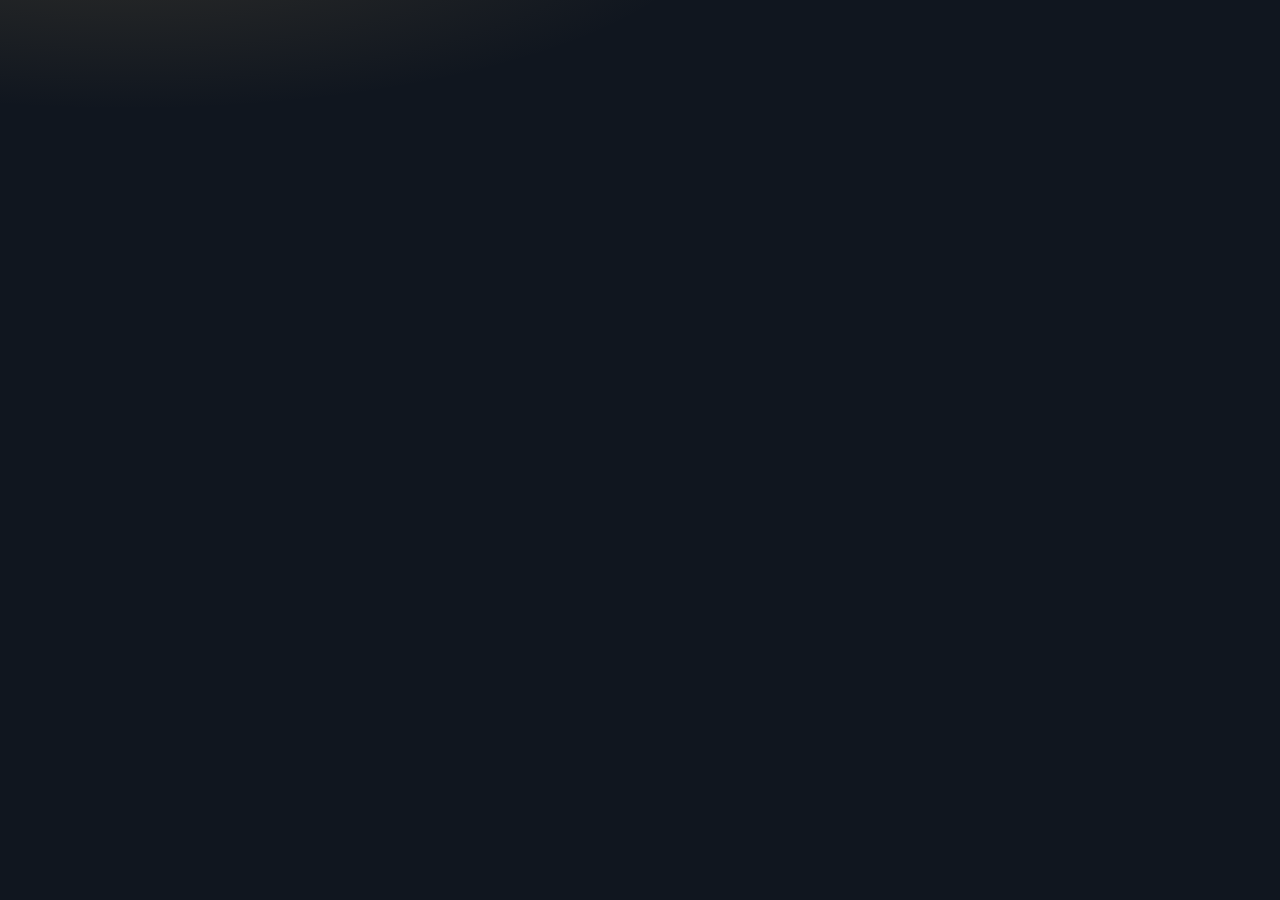
==== admin.html @ e68d7451 "Match the public desk layout" ====
<!DOCTYPE html>
<html lang="en" dir="ltr" data-theme="dark" data-theme-choice="dark" data-lang="en">
<head>
<meta charset="utf-8">
<meta name="viewport" content="width=device-width, initial-scale=1">
<meta name="theme-color" content="#07080b">
<title>Signal Room</title>
<link rel="icon" href="data:image/svg+xml,%3Csvg xmlns='http://www.w3.org/2000/svg' viewBox='0 0 22 22'%3E%3Crect x='1' y='1' width='20' height='20' rx='4' fill='%2307080b' stroke='%233d8bfd'/%3E%3Cpath d='M6 14.5 9.2 8l2.2 4.2L14 7.5 16.5 14.5' fill='none' stroke='%233d8bfd' stroke-width='1.4'/%3E%3C/svg%3E">
<link rel="preconnect" href="https://fonts.googleapis.com">
<link rel="preconnect" href="https://fonts.gstatic.com" crossorigin>
<link href="https://fonts.googleapis.com/css2?family=Inter:wght@400;500;600;700&family=JetBrains+Mono:wght@400;500;600&family=Noto+Sans+Arabic:wght@400;600;700&family=Noto+Sans+Devanagari:wght@400;600;700&display=swap" rel="stylesheet">
<link rel="stylesheet" href="css/app.css">
<script src="js/boot.js"></script>
</head>
<body>
<div id="app"></div>
<script src="js/i18n.js"></script>
<script src="js/chrome.js"></script>
<script>
(function () {
  var t = function (k) { return window.SRX.t(k); };
  var esc = function (s) { return window.SRX.esc(s); };
  function render() {
    window.SRX.applyDocument();
    var m = window.SRX.mktState();
    var px = m.price;
    var head = "";
    if (m.phase === "wait") head += '<p class="muted">' + esc(t("ex.waiting")) + "</p>";
    if (px) head += '<p class="price-line ltr"><span class="num">' + esc(String(px)) + "</span> " + esc(t("ex.live")) + "</p>";
    else if (m.phase === "done") head += '<p>' + esc(t("ex.pending")) + "</p>";
    var empty = m.phase === "done" && (!m.candles || !m.candles.length) ? '<p class="muted">' + esc(t("ex.emptyChart")) + "</p>" : "";
    document.getElementById("app").innerHTML = window.SRX.headerHTML({ href: "index.html" })
      + '<div class="page-body"><div id="main" tabindex="-1" class="view"><h1>' + esc(t("admin.title")) + "</h1><p>" + esc(t("admin.lead")) + "</p>"
      + '<section class="panel explorer"><div class="ex-top"><h2>' + esc(t("ex.pair")) + '</h2><span class="tf-label ltr">' + esc(t("ex.range")) + "</span></div>"
      + head
      + '<div class="chart-wrap"><canvas id="chart"></canvas></div>'
      + empty
      + '<div class="source"><h2>' + esc(t("api.sourceTitle")) + "</h2><p>" + esc(t("ex.sourceName")) + "</p><p>" + esc(t("api.explain")) + "</p>"
      + '<p class="ltr">' + esc(t("api.ticker")) + "</p>"
      + '<p class="ltr">' + esc(t("api.kline")) + "</p>"
      + "<p>" + esc(t("api.limit")) + "</p><p>" + esc(t("api.weights")) + "</p>"
      + window.SRX.errBlock(m.tickerStatus, m.tickerErr)
      + window.SRX.errBlock(m.klineStatus, m.klineErr)
      + '<button type="button" class="solid" id="refresh">' + esc(t("ex.refresh")) + "</button></div></section></div></div>";
    window.SRX.drawCloses(document.getElementById("chart"), m.candles || []);
    if (m.phase === "idle") window.SRX.loadBtc(false).then(render);
  }
  document.addEventListener("click", function (e) {
    if (e.target.closest("#refresh")) {
      window.SRX.loadBtc(true).then(render);
      render();
    }
  });
  window.SRX.initChrome();
  window.SR.onChange = render;
  render();
})();
</script>
</body>
</html>
---- css/app.css ----
:root {
  --font-ui: "Source Sans 3", "Noto Sans Devanagari", "Noto Sans Arabic", sans-serif;
  --font-display: "JetBrains Mono", "Noto Sans Devanagari", "Noto Sans Arabic", ui-monospace, monospace;
  --bg: #10161f;
  --elev: #171f2c;
  --sunken: #0b1017;
  --line: #2c3a4e;
  --text: #e7eef7;
  --muted: #93a4b8;
  --accent: #d7b36a;
  --accent-dim: rgba(215, 179, 106, 0.16);
  --up: #3dcc8e;
  --down: #f07178;
  --shadow: 0 16px 40px rgba(0, 0, 0, 0.35);
  --radius: 12px;
  color-scheme: dark;
}
html[data-theme="night"] {
  --bg: #050608;
  --elev: #0c0f14;
  --sunken: #020303;
  --line: #1c222c;
  --text: #d5dbe4;
  --muted: #7e8b9c;
  --accent: #c6a15a;
  --accent-dim: rgba(198, 161, 90, 0.14);
  --up: #7dcea0;
  --down: #e07a84;
  color-scheme: dark;
}
html[data-theme="day"] {
  --bg: #e7eef3;
  --elev: #f7fafc;
  --sunken: #d5e0e8;
  --line: #c3d0db;
  --text: #15202b;
  --muted: #526274;
  --accent: #8a5a12;
  --accent-dim: rgba(138, 90, 18, 0.12);
  --up: #0c7a45;
  --down: #b4233c;
  --shadow: 0 12px 28px rgba(21, 32, 43, 0.08);
  color-scheme: light;
}
* { box-sizing: border-box; }
html, body { margin: 0; padding: 0; }
body {
  min-height: 100vh;
  background:
    radial-gradient(1200px 400px at 10% -10%, var(--accent-dim), transparent 50%),
    var(--bg);
  color: var(--text);
  font-family: var(--font-ui);
  font-size: 16px;
  line-height: 1.45;
}
button, input, select { font: inherit; color: inherit; }
button { cursor: pointer; }
a { color: var(--accent); text-decoration-thickness: 1px; text-underline-offset: 2px; }
h1, h2, h3 {
  font-family: var(--font-display);
  font-weight: 500;
  letter-spacing: -0.03em;
  line-height: 1.25;
  margin: 0 0 8px;
}
h1 { font-size: 1.35rem; }
h2 { font-size: 1.05rem; }
h3 { font-size: 0.95rem; }
p { margin: 0 0 10px; }
.skip {
  position: absolute;
  inset-inline-start: 12px;
  top: -48px;
  z-index: 80;
  background: var(--accent);
  color: #1a1204;
  border: 0;
  border-radius: 8px;
  padding: 8px 12px;
}
.skip:focus { top: 8px; }
.sticky-stack {
  position: sticky;
  top: 0;
  z-index: 40;
  background: color-mix(in srgb, var(--bg) 90%, transparent);
  backdrop-filter: blur(14px);
  border-bottom: 1px solid var(--line);
  box-shadow: inset 0 2px 0 var(--accent);
}
.bar, .nav, .rule, .shell, .foot { width: min(1180px, 100%); margin-inline: auto; }
.bar {
  display: flex;
  align-items: center;
  gap: 10px;
  padding: 10px 16px 6px;
  flex-wrap: wrap;
}
.brand {
  display: inline-flex;
  align-items: center;
  gap: 8px;
  color: var(--text);
  text-decoration: none;
  font-family: var(--font-display);
  font-weight: 500;
  letter-spacing: -0.03em;
}
.brand svg { display: block; }
.search {
  flex: 1 1 220px;
  display: flex;
  align-items: center;
  gap: 8px;
  min-width: 0;
  background: var(--sunken);
  border: 1px solid var(--line);
  border-radius: 999px;
  padding: 8px 12px;
}
.search:focus-within { border-color: var(--accent); }
.search input {
  flex: 1;
  min-width: 0;
  border: 0;
  outline: 0;
  background: transparent;
  font-family: var(--font-ui);
}
.seg { display: inline-flex; border: 1px solid var(--line); border-radius: 999px; overflow: hidden; }
.seg button, .nav > button, .menu-lab, .menu-toggle, .menu-panel button, .chip, .text-btn {
  background: transparent;
  border: 0;
  color: var(--muted);
  padding: 8px 10px;
  min-height: 40px;
}
.seg button[aria-pressed="true"] {
  background: var(--accent-dim);
  color: var(--text);
}
.nav {
  display: flex;
  flex-wrap: wrap;
  gap: 2px;
  padding: 0 10px 2px;
  align-items: center;
}
.nav > button[aria-current="page"], .menu-lab[aria-current="page"], .menu-toggle[aria-current="page"] {
  color: var(--text);
  box-shadow: inset 0 -2px 0 var(--accent);
}
.menu { position: relative; display: inline-flex; align-items: stretch; }
.menu-panel {
  display: none;
  position: absolute;
  top: calc(100% + 4px);
  inset-inline-start: 0;
  z-index: 50;
  min-width: 220px;
  max-width: min(280px, 92vw);
  background: var(--elev);
  border: 1px solid var(--line);
  border-radius: 12px;
  box-shadow: var(--shadow);
  padding: 6px;
}
.menu.open .menu-panel { display: grid; }
.menu.flip .menu-panel { inset-inline-start: auto; inset-inline-end: 0; }
.menu-panel button {
  text-align: start;
  border-radius: 8px;
  color: var(--text);
}
.menu-panel button:hover, .nav > button:hover, .menu-lab:hover, .chip:hover, .text-btn:hover {
  background: var(--accent-dim);
  color: var(--text);
}
.menu-panel button[aria-current="page"] { color: var(--accent); }
.rule {
  margin: 0;
  padding: 0 16px 8px;
  color: var(--muted);
  font-size: 12.5px;
}
.shell {
  display: grid;
  grid-template-columns: minmax(0, 1fr) 300px;
  gap: 16px;
  padding: 16px;
}
.shell.solo { grid-template-columns: minmax(0, 1fr); }
.card, .tape {
  background: var(--elev);
  border: 1px solid var(--line);
  border-radius: var(--radius);
}
.card { padding: 14px; }
.grid { display: grid; gap: 12px; }
.grid.cards { grid-template-columns: repeat(auto-fill, minmax(220px, 1fr)); }
.grid.stats { grid-template-columns: repeat(3, minmax(0, 1fr)); }
.stat b, .price, .num, .ticker, .badge, .tape, pre, .mono {
  font-family: var(--font-display);
  font-variant-numeric: tabular-nums;
}
.stat { padding: 12px; }
.stat span { display: block; color: var(--muted); font-size: 13px; }
.stat b { font-size: 1.25rem; }
.muted { color: var(--muted); }
.badge {
  display: inline-flex;
  align-items: center;
  border: 1px solid var(--accent);
  color: var(--accent);
  border-radius: 999px;
  padding: 1px 8px;
  font-size: 11px;
  letter-spacing: 0.04em;
  text-transform: none;
}
.badge.live { border-color: var(--up); color: var(--up); }
.row-actions, .chips, .inline { display: flex; flex-wrap: wrap; gap: 8px; align-items: center; }
.chip[aria-pressed="true"], .text-btn[aria-pressed="true"] {
  background: var(--accent-dim);
  color: var(--text);
  border-radius: 999px;
}
.sheet { width: 100%; border-collapse: collapse; font-size: 14px; }
.sheet th, .sheet td { padding: 8px 6px; border-bottom: 1px solid var(--line); text-align: start; vertical-align: top; }
.sheet th { color: var(--muted); font-weight: 600; font-size: 12px; }
.up { color: var(--up); }
.down { color: var(--down); }
.tape { padding: 12px; align-self: start; }
.tape-list { list-style: none; margin: 0; padding: 0; position: relative; }
.tape-list li {
  display: grid;
  grid-template-columns: 52px minmax(0, 1fr) auto;
  gap: 8px;
  padding: 7px 0;
  border-bottom: 1px solid var(--line);
  font-size: 12.5px;
}
.tape-list { overflow: hidden; }
.tape-list::after {
  content: "";
  position: absolute;
  inset-inline: 0;
  height: 28%;
  top: -30%;
  background: linear-gradient(transparent, var(--accent-dim), transparent);
  animation: scan 5.5s linear infinite;
  pointer-events: none;
}
@keyframes scan { to { top: 110%; } }
.field { display: grid; gap: 4px; margin-bottom: 8px; }
.field span { color: var(--muted); font-size: 13px; }
.field input, .field select {
  background: var(--sunken);
  border: 1px solid var(--line);
  border-radius: 8px;
  padding: 8px 10px;
  min-height: 40px;
}
.field input:focus, .field select:focus { outline: 2px solid var(--accent); border-color: transparent; }
.text-btn.solid, .solid {
  background: var(--accent);
  color: #1b1406;
  border-radius: 999px;
  padding: 8px 14px;
  border: 0;
  min-height: 40px;
  font-family: var(--font-ui);
}
html[data-theme="day"] .solid, html[data-theme="day"] .skip { color: #fffaf2; }
.band {
  position: relative;
  height: 148px;
  margin: 8px 0;
  background:
    linear-gradient(var(--line) 1px, transparent 1px) 0 0 / 100% 18px,
    var(--sunken);
  border-radius: 10px;
  overflow: hidden;
}
.spark { width: 100%; height: 84px; display: block; }
.spark polyline { fill: none; stroke: var(--accent); stroke-width: 2; }
.bars { display: grid; gap: 8px; margin: 8px 0; }
.bars div { display: grid; grid-template-columns: 52px 1fr auto; gap: 8px; align-items: center; }
.bars b { display: block; height: 8px; background: var(--accent); border-radius: 99px; }
.vmap { display: grid; grid-template-columns: repeat(3, minmax(0, 1fr)); gap: 10px; }
.node { border: 1px dashed var(--line); border-radius: 10px; padding: 10px; background: var(--sunken); }
.hops { margin: 0; padding-inline-start: 18px; display: grid; gap: 8px; }
.hops li { padding-bottom: 6px; border-bottom: 1px solid var(--line); }
.lamp {
  width: 18px; height: 18px; border-radius: 50%;
  background: var(--down);
  box-shadow: 0 0 0 6px color-mix(in srgb, var(--down) 25%, transparent);
}
.switch {
  display: flex; align-items: center; gap: 10px;
  padding: 12px; border: 1px solid var(--line); border-radius: 12px; background: var(--sunken);
}
.switch input { width: 42px; height: 22px; accent-color: var(--muted); }
.chart-wrap {
  height: 320px;
  background:
    linear-gradient(var(--line) 1px, transparent 1px) 0 0 / 100% 40px,
    linear-gradient(90deg, var(--line) 1px, transparent 1px) 0 0 / 48px 100%,
    var(--sunken);
  border-radius: 10px;
  position: relative;
}
.chart-wrap canvas { width: 100%; height: 100%; display: block; }
.desk-split {
  display: grid;
  grid-template-columns: minmax(0, 1.4fr) minmax(260px, 0.8fr);
  gap: 16px;
}
dl { margin: 0; display: grid; gap: 10px; }
dl div { display: grid; gap: 2px; }
dt { color: var(--muted); font-size: 12px; }
dd { margin: 0; overflow-wrap: anywhere; }
pre.err {
  white-space: pre-wrap;
  overflow-wrap: anywhere;
  background: var(--sunken);
  border-radius: 8px;
  padding: 8px;
  font-size: 12px;
  max-height: 180px;
  overflow: auto;
}
.ltr { direction: ltr; unicode-bidi: isolate; }
.foot { padding: 8px 16px 28px; display: flex; flex-wrap: wrap; gap: 12px; }
.foot a { color: var(--muted); }
:focus-visible { outline: 2px solid var(--accent); outline-offset: 2px; }
@media (max-width: 900px) {
  .shell, .desk-split, .grid.stats, .vmap { grid-template-columns: 1fr; }
  .tape { max-height: none; }
}
@media (prefers-reduced-motion: reduce) {
  .tape-list::after { animation: none; }
}
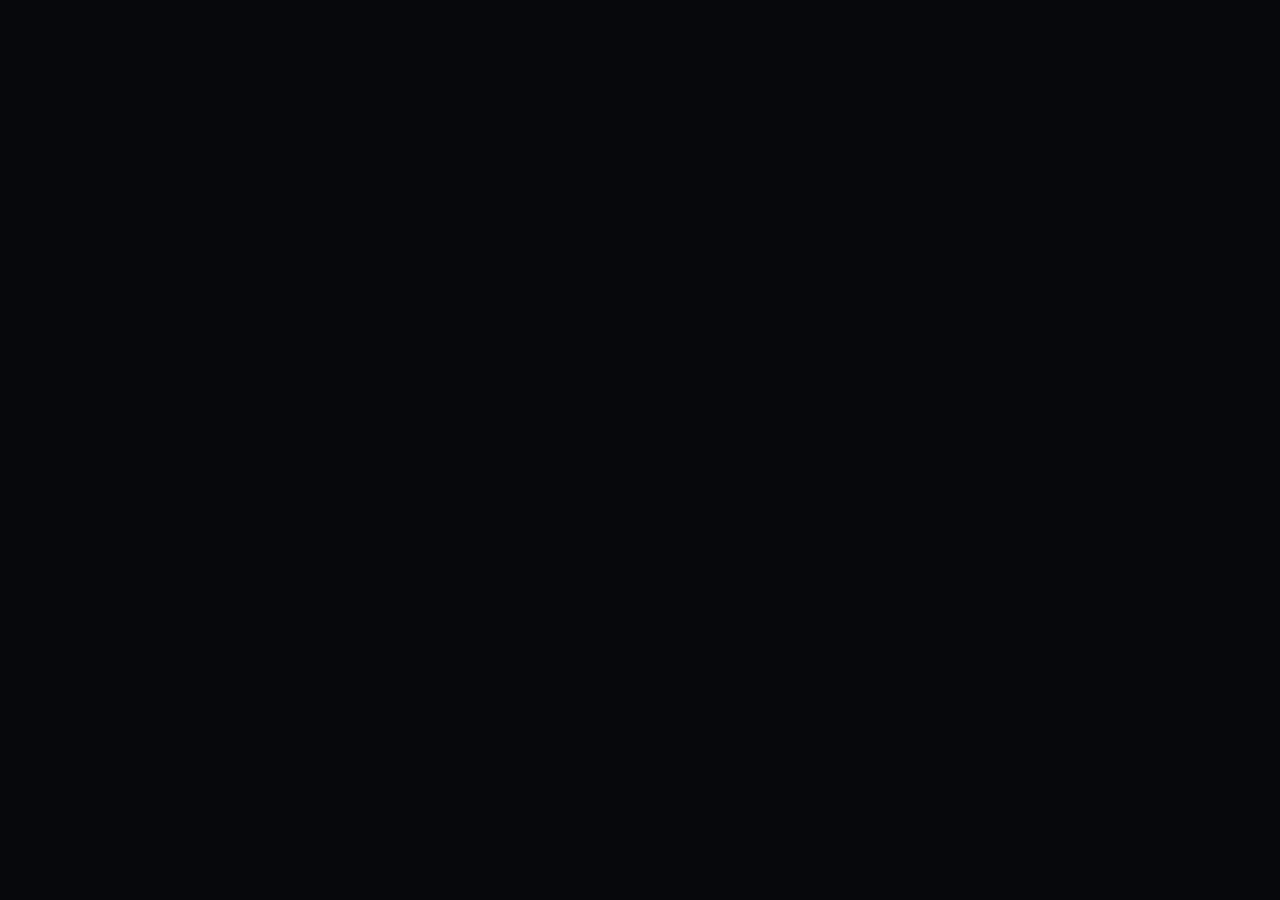
==== commit d0e40d6d: "Restore the real frontend files" ====
--- a/admin.html
+++ b/admin.html
@@ -16,45 +16,6 @@
 <div id="app"></div>
 <script src="js/i18n.js"></script>
 <script src="js/chrome.js"></script>
-<script>
-(function () {
-  var t = function (k) { return window.SRX.t(k); };
-  var esc = function (s) { return window.SRX.esc(s); };
-  function render() {
-    window.SRX.applyDocument();
-    var m = window.SRX.mktState();
-    var px = m.price;
-    var head = "";
-    if (m.phase === "wait") head += '<p class="muted">' + esc(t("ex.waiting")) + "</p>";
-    if (px) head += '<p class="price-line ltr"><span class="num">' + esc(String(px)) + "</span> " + esc(t("ex.live")) + "</p>";
-    else if (m.phase === "done") head += '<p>' + esc(t("ex.pending")) + "</p>";
-    var empty = m.phase === "done" && (!m.candles || !m.candles.length) ? '<p class="muted">' + esc(t("ex.emptyChart")) + "</p>" : "";
-    document.getElementById("app").innerHTML = window.SRX.headerHTML({ href: "index.html" })
-      + '<div class="page-body"><div id="main" tabindex="-1" class="view"><h1>' + esc(t("admin.title")) + "</h1><p>" + esc(t("admin.lead")) + "</p>"
-      + '<section class="panel explorer"><div class="ex-top"><h2>' + esc(t("ex.pair")) + '</h2><span class="tf-label ltr">' + esc(t("ex.range")) + "</span></div>"
-      + head
-      + '<div class="chart-wrap"><canvas id="chart"></canvas></div>'
-      + empty
-      + '<div class="source"><h2>' + esc(t("api.sourceTitle")) + "</h2><p>" + esc(t("ex.sourceName")) + "</p><p>" + esc(t("api.explain")) + "</p>"
-      + '<p class="ltr">' + esc(t("api.ticker")) + "</p>"
-      + '<p class="ltr">' + esc(t("api.kline")) + "</p>"
-      + "<p>" + esc(t("api.limit")) + "</p><p>" + esc(t("api.weights")) + "</p>"
-      + window.SRX.errBlock(m.tickerStatus, m.tickerErr)
-      + window.SRX.errBlock(m.klineStatus, m.klineErr)
-      + '<button type="button" class="solid" id="refresh">' + esc(t("ex.refresh")) + "</button></div></section></div></div>";
-    window.SRX.drawCloses(document.getElementById("chart"), m.candles || []);
-    if (m.phase === "idle") window.SRX.loadBtc(false).then(render);
-  }
-  document.addEventListener("click", function (e) {
-    if (e.target.closest("#refresh")) {
-      window.SRX.loadBtc(true).then(render);
-      render();
-    }
-  });
-  window.SRX.initChrome();
-  window.SR.onChange = render;
-  render();
-})();
-</script>
+<script src="js/admin.js"></script>
 </body>
 </html>
--- a/css/app.css
+++ b/css/app.css
@@ -1,344 +1,360 @@
 :root {
-  --font-ui: "Source Sans 3", "Noto Sans Devanagari", "Noto Sans Arabic", sans-serif;
-  --font-display: "JetBrains Mono", "Noto Sans Devanagari", "Noto Sans Arabic", ui-monospace, monospace;
-  --bg: #10161f;
-  --elev: #171f2c;
-  --sunken: #0b1017;
-  --line: #2c3a4e;
-  --text: #e7eef7;
-  --muted: #93a4b8;
-  --accent: #d7b36a;
-  --accent-dim: rgba(215, 179, 106, 0.16);
-  --up: #3dcc8e;
-  --down: #f07178;
-  --shadow: 0 16px 40px rgba(0, 0, 0, 0.35);
-  --radius: 12px;
+  --font-ui: "Inter", "Noto Sans Devanagari", "Noto Sans Arabic", sans-serif;
+  --font-num: "JetBrains Mono", ui-monospace, monospace;
+  --bg: #07080b;
+  --elev: #0e1117;
+  --sunken: #0a0c10;
+  --line: #1e2430;
+  --text: #eef2f6;
+  --muted: #8b93a7;
+  --accent: #3d8bfd;
+  --accent-dim: rgba(61, 139, 253, 0.16);
+  --up: #1ecb7a;
+  --down: #ff5c7a;
+  --shadow: 0 8px 24px rgba(0, 0, 0, 0.35);
   color-scheme: dark;
 }
 html[data-theme="night"] {
-  --bg: #050608;
-  --elev: #0c0f14;
-  --sunken: #020303;
-  --line: #1c222c;
-  --text: #d5dbe4;
-  --muted: #7e8b9c;
-  --accent: #c6a15a;
-  --accent-dim: rgba(198, 161, 90, 0.14);
+  --bg: #000000;
+  --elev: #070809;
+  --sunken: #030404;
+  --line: #16181d;
+  --text: #d5dbe3;
+  --muted: #7d8696;
+  --accent: #6aa6ff;
+  --accent-dim: rgba(106, 166, 255, 0.14);
   --up: #7dcea0;
   --down: #e07a84;
   color-scheme: dark;
 }
 html[data-theme="day"] {
-  --bg: #e7eef3;
-  --elev: #f7fafc;
-  --sunken: #d5e0e8;
-  --line: #c3d0db;
-  --text: #15202b;
-  --muted: #526274;
-  --accent: #8a5a12;
-  --accent-dim: rgba(138, 90, 18, 0.12);
+  --bg: #f4f6f8;
+  --elev: #ffffff;
+  --sunken: #e8edf2;
+  --line: #d5dde6;
+  --text: #121820;
+  --muted: #5c6b7c;
+  --accent: #1565d8;
+  --accent-dim: rgba(21, 101, 216, 0.1);
   --up: #0c7a45;
-  --down: #b4233c;
-  --shadow: 0 12px 28px rgba(21, 32, 43, 0.08);
+  --down: #c4233c;
+  --shadow: 0 8px 20px rgba(18, 24, 32, 0.06);
   color-scheme: light;
 }
 * { box-sizing: border-box; }
 html, body { margin: 0; padding: 0; }
 body {
   min-height: 100vh;
-  background:
-    radial-gradient(1200px 400px at 10% -10%, var(--accent-dim), transparent 50%),
-    var(--bg);
+  background: var(--bg);
   color: var(--text);
   font-family: var(--font-ui);
-  font-size: 16px;
-  line-height: 1.45;
+  font-size: 13px;
+  line-height: 1.4;
 }
 button, input, select { font: inherit; color: inherit; }
-button { cursor: pointer; }
-a { color: var(--accent); text-decoration-thickness: 1px; text-underline-offset: 2px; }
-h1, h2, h3 {
-  font-family: var(--font-display);
-  font-weight: 500;
-  letter-spacing: -0.03em;
-  line-height: 1.25;
-  margin: 0 0 8px;
-}
-h1 { font-size: 1.35rem; }
-h2 { font-size: 1.05rem; }
-h3 { font-size: 0.95rem; }
-p { margin: 0 0 10px; }
+button, .brand { cursor: pointer; }
+a { color: var(--accent); }
+h1, h2, h3, p { margin: 0; }
+h1, h2, h3 { font-weight: 600; letter-spacing: -0.02em; }
 .skip {
   position: absolute;
   inset-inline-start: 12px;
   top: -48px;
   z-index: 80;
   background: var(--accent);
-  color: #1a1204;
-  border: 0;
-  border-radius: 8px;
+  color: #fff;
+  border-radius: 6px;
   padding: 8px 12px;
+  text-decoration: none;
 }
 .skip:focus { top: 8px; }
 .sticky-stack {
   position: sticky;
   top: 0;
   z-index: 40;
-  background: color-mix(in srgb, var(--bg) 90%, transparent);
-  backdrop-filter: blur(14px);
+  background: color-mix(in srgb, var(--bg) 92%, transparent);
+  backdrop-filter: blur(12px);
   border-bottom: 1px solid var(--line);
-  box-shadow: inset 0 2px 0 var(--accent);
-}
-.bar, .nav, .rule, .shell, .foot { width: min(1180px, 100%); margin-inline: auto; }
+}
 .bar {
   display: flex;
   align-items: center;
-  gap: 10px;
-  padding: 10px 16px 6px;
+  gap: 8px;
+  min-height: 48px;
+  padding: 6px 12px;
   flex-wrap: wrap;
 }
 .brand {
   display: inline-flex;
   align-items: center;
   gap: 8px;
-  color: var(--text);
+  background: none;
+  border: 0;
+  padding: 0 4px;
+  min-height: 32px;
+  color: var(--text);
+  font-weight: 600;
+  font-size: 14px;
+  letter-spacing: -0.02em;
   text-decoration: none;
-  font-family: var(--font-display);
-  font-weight: 500;
-  letter-spacing: -0.03em;
-}
-.brand svg { display: block; }
+}
+.brand svg { display: block; color: var(--accent); }
+.nav { display: flex; flex-wrap: wrap; align-items: center; gap: 0; min-width: 0; }
+.tools {
+  display: flex;
+  align-items: center;
+  gap: 8px;
+  margin-inline-start: auto;
+  flex-wrap: wrap;
+}
+.nav > button, .menu-toggle, .seg button, .chip, .text-btn, .solid, .nav > a.nav-link {
+  background: transparent;
+  border: 0;
+  color: var(--muted);
+  padding: 6px 8px;
+  min-height: 30px;
+  border-radius: 6px;
+  font-size: 13px;
+  text-decoration: none;
+  display: inline-flex;
+  align-items: center;
+}
+.nav > button[aria-current="page"], .menu-toggle[aria-current="page"] {
+  color: var(--text);
+  box-shadow: inset 0 -1px 0 var(--accent);
+  border-radius: 0;
+}
+.nav > button:hover, .menu-toggle:hover, .menu-panel button:hover, .chip:hover, .text-btn:hover, .nav > a.nav-link:hover {
+  color: var(--text);
+  background: var(--accent-dim);
+}
 .search {
-  flex: 1 1 220px;
   display: flex;
   align-items: center;
   gap: 8px;
   min-width: 0;
   background: var(--sunken);
   border: 1px solid var(--line);
-  border-radius: 999px;
-  padding: 8px 12px;
-}
-.search:focus-within { border-color: var(--accent); }
+  color: var(--muted);
+}
+.search.compact {
+  flex: 1 1 168px;
+  max-width: 220px;
+  border-radius: 8px;
+  padding: 4px 8px;
+  min-height: 32px;
+}
 .search input {
   flex: 1;
   min-width: 0;
   border: 0;
   outline: 0;
   background: transparent;
-  font-family: var(--font-ui);
-}
-.seg { display: inline-flex; border: 1px solid var(--line); border-radius: 999px; overflow: hidden; }
-.seg button, .nav > button, .menu-lab, .menu-toggle, .menu-panel button, .chip, .text-btn {
-  background: transparent;
-  border: 0;
-  color: var(--muted);
-  padding: 8px 10px;
-  min-height: 40px;
-}
-.seg button[aria-pressed="true"] {
-  background: var(--accent-dim);
-  color: var(--text);
-}
-.nav {
-  display: flex;
-  flex-wrap: wrap;
-  gap: 2px;
-  padding: 0 10px 2px;
-  align-items: center;
-}
-.nav > button[aria-current="page"], .menu-lab[aria-current="page"], .menu-toggle[aria-current="page"] {
-  color: var(--text);
-  box-shadow: inset 0 -2px 0 var(--accent);
-}
-.menu { position: relative; display: inline-flex; align-items: stretch; }
+  color: var(--text);
+}
+.search:focus-within { border-color: var(--accent); color: var(--text); }
+.seg { display: inline-flex; border: 1px solid var(--line); border-radius: 8px; overflow: hidden; }
+.seg button { border-radius: 0; padding: 4px 8px; font-size: 12px; min-height: 30px; }
+.seg button[aria-pressed="true"] { background: var(--accent-dim); color: var(--text); }
+.menu { position: relative; display: inline-flex; }
 .menu-panel {
   display: none;
   position: absolute;
   top: calc(100% + 4px);
-  inset-inline-start: 0;
+  inset-inline-end: 0;
   z-index: 50;
-  min-width: 220px;
-  max-width: min(280px, 92vw);
+  min-width: 180px;
   background: var(--elev);
   border: 1px solid var(--line);
+  border-radius: 8px;
+  box-shadow: var(--shadow);
+  padding: 4px;
+}
+.menu.open .menu-panel { display: grid; }
+.menu-panel button, .menu-panel a {
+  text-align: start;
+  color: var(--text);
+  width: 100%;
+  background: transparent;
+  border: 0;
+  min-height: 32px;
+  border-radius: 6px;
+  padding: 6px 8px;
+  text-decoration: none;
+  font: inherit;
+}
+.menu-panel button[aria-current="page"] { color: var(--accent); }
+.page-body { width: min(1180px, 100%); margin-inline: auto; padding: 0 16px 48px; }
+.hero { text-align: center; padding: 42px 0 18px; }
+.hero h1 { font-size: 44px; font-weight: 600; letter-spacing: -0.04em; line-height: 1.1; }
+.search.hero-search {
+  width: min(720px, 100%);
+  margin: 18px auto 0;
+  border-radius: 999px;
+  padding: 12px 16px;
+  min-height: 52px;
+}
+.search.hero-search input { font-size: 15px; }
+.view { padding-top: 22px; }
+.view > h1 { font-size: 22px; margin-bottom: 8px; }
+.muted { color: var(--muted); }
+.dash {
+  display: grid;
+  grid-template-columns: minmax(280px, 0.92fr) minmax(0, 1.15fr);
+  gap: 12px;
+  align-items: start;
+}
+.panel {
+  background: var(--elev);
+  border: 1px solid var(--line);
   border-radius: 12px;
-  box-shadow: var(--shadow);
-  padding: 6px;
-}
-.menu.open .menu-panel { display: grid; }
-.menu.flip .menu-panel { inset-inline-start: auto; inset-inline-end: 0; }
-.menu-panel button {
-  text-align: start;
-  border-radius: 8px;
-  color: var(--text);
-}
-.menu-panel button:hover, .nav > button:hover, .menu-lab:hover, .chip:hover, .text-btn:hover {
-  background: var(--accent-dim);
-  color: var(--text);
-}
-.menu-panel button[aria-current="page"] { color: var(--accent); }
-.rule {
-  margin: 0;
-  padding: 0 16px 8px;
-  color: var(--muted);
-  font-size: 12.5px;
-}
-.shell {
-  display: grid;
-  grid-template-columns: minmax(0, 1fr) 300px;
-  gap: 16px;
-  padding: 16px;
-}
-.shell.solo { grid-template-columns: minmax(0, 1fr); }
-.card, .tape {
-  background: var(--elev);
-  border: 1px solid var(--line);
-  border-radius: var(--radius);
-}
-.card { padding: 14px; }
-.grid { display: grid; gap: 12px; }
-.grid.cards { grid-template-columns: repeat(auto-fill, minmax(220px, 1fr)); }
-.grid.stats { grid-template-columns: repeat(3, minmax(0, 1fr)); }
-.stat b, .price, .num, .ticker, .badge, .tape, pre, .mono {
-  font-family: var(--font-display);
-  font-variant-numeric: tabular-nums;
-}
-.stat { padding: 12px; }
-.stat span { display: block; color: var(--muted); font-size: 13px; }
-.stat b { font-size: 1.25rem; }
-.muted { color: var(--muted); }
-.badge {
-  display: inline-flex;
-  align-items: center;
-  border: 1px solid var(--accent);
-  color: var(--accent);
-  border-radius: 999px;
-  padding: 1px 8px;
-  font-size: 11px;
-  letter-spacing: 0.04em;
-  text-transform: none;
-}
-.badge.live { border-color: var(--up); color: var(--up); }
-.row-actions, .chips, .inline { display: flex; flex-wrap: wrap; gap: 8px; align-items: center; }
-.chip[aria-pressed="true"], .text-btn[aria-pressed="true"] {
-  background: var(--accent-dim);
-  color: var(--text);
-  border-radius: 999px;
-}
-.sheet { width: 100%; border-collapse: collapse; font-size: 14px; }
-.sheet th, .sheet td { padding: 8px 6px; border-bottom: 1px solid var(--line); text-align: start; vertical-align: top; }
-.sheet th { color: var(--muted); font-weight: 600; font-size: 12px; }
+  padding: 12px;
+  min-width: 0;
+}
+.panel h2, .explorer h2 {
+  display: flex;
+  align-items: center;
+  gap: 8px;
+  font-size: 14px;
+  margin-bottom: 10px;
+}
+.tcards { display: grid; gap: 10px; }
+.tcard {
+  border: 1px solid var(--line);
+  border-radius: 10px;
+  padding: 12px;
+  background: var(--sunken);
+}
+.tcard header { display: flex; align-items: center; justify-content: space-between; gap: 8px; }
+.tcard h3 { font-size: 14px; }
+.figure { font-size: 26px; line-height: 1.2; margin: 8px 0 2px; }
+.pct { font-size: 13px; margin-bottom: 8px; }
+.meta { display: flex; justify-content: space-between; gap: 10px; font-size: 12px; color: var(--muted); margin-top: 4px; }
+.meta b { color: var(--text); font-weight: 500; }
+.num, .figure, .pct { font-family: var(--font-num); font-variant-numeric: tabular-nums; font-weight: 500; }
+.ticker { direction: ltr; unicode-bidi: isolate; }
 .up { color: var(--up); }
 .down { color: var(--down); }
-.tape { padding: 12px; align-self: start; }
-.tape-list { list-style: none; margin: 0; padding: 0; position: relative; }
-.tape-list li {
-  display: grid;
-  grid-template-columns: 52px minmax(0, 1fr) auto;
-  gap: 8px;
-  padding: 7px 0;
+.chips { display: flex; flex-wrap: wrap; gap: 6px; margin-bottom: 8px; }
+.chip { border: 1px solid var(--line); }
+.chip[aria-pressed="true"] { background: var(--accent-dim); color: var(--text); border-color: transparent; }
+.sheet { width: 100%; border-collapse: collapse; }
+.sheet th, .sheet td {
+  padding: 7px 6px;
   border-bottom: 1px solid var(--line);
-  font-size: 12.5px;
-}
-.tape-list { overflow: hidden; }
-.tape-list::after {
-  content: "";
-  position: absolute;
-  inset-inline: 0;
-  height: 28%;
-  top: -30%;
-  background: linear-gradient(transparent, var(--accent-dim), transparent);
-  animation: scan 5.5s linear infinite;
-  pointer-events: none;
-}
-@keyframes scan { to { top: 110%; } }
-.field { display: grid; gap: 4px; margin-bottom: 8px; }
-.field span { color: var(--muted); font-size: 13px; }
-.field input, .field select {
-  background: var(--sunken);
-  border: 1px solid var(--line);
-  border-radius: 8px;
-  padding: 8px 10px;
-  min-height: 40px;
-}
-.field input:focus, .field select:focus { outline: 2px solid var(--accent); border-color: transparent; }
-.text-btn.solid, .solid {
-  background: var(--accent);
-  color: #1b1406;
+  text-align: start;
+  vertical-align: middle;
+}
+.sheet th {
+  color: var(--muted);
+  font-weight: 600;
+  font-size: 11px;
+  letter-spacing: 0.06em;
+}
+.explorer { margin-top: 12px; }
+.ex-top { display: flex; flex-wrap: wrap; align-items: center; gap: 8px; margin-bottom: 8px; }
+.ex-top h2 { margin: 0; }
+.tf-label {
+  border: 1px solid var(--line);
   border-radius: 999px;
-  padding: 8px 14px;
-  border: 0;
-  min-height: 40px;
-  font-family: var(--font-ui);
-}
-html[data-theme="day"] .solid, html[data-theme="day"] .skip { color: #fffaf2; }
-.band {
-  position: relative;
-  height: 148px;
-  margin: 8px 0;
-  background:
-    linear-gradient(var(--line) 1px, transparent 1px) 0 0 / 100% 18px,
-    var(--sunken);
-  border-radius: 10px;
-  overflow: hidden;
-}
-.spark { width: 100%; height: 84px; display: block; }
-.spark polyline { fill: none; stroke: var(--accent); stroke-width: 2; }
-.bars { display: grid; gap: 8px; margin: 8px 0; }
-.bars div { display: grid; grid-template-columns: 52px 1fr auto; gap: 8px; align-items: center; }
-.bars b { display: block; height: 8px; background: var(--accent); border-radius: 99px; }
-.vmap { display: grid; grid-template-columns: repeat(3, minmax(0, 1fr)); gap: 10px; }
-.node { border: 1px dashed var(--line); border-radius: 10px; padding: 10px; background: var(--sunken); }
-.hops { margin: 0; padding-inline-start: 18px; display: grid; gap: 8px; }
-.hops li { padding-bottom: 6px; border-bottom: 1px solid var(--line); }
-.lamp {
-  width: 18px; height: 18px; border-radius: 50%;
-  background: var(--down);
-  box-shadow: 0 0 0 6px color-mix(in srgb, var(--down) 25%, transparent);
-}
-.switch {
-  display: flex; align-items: center; gap: 10px;
-  padding: 12px; border: 1px solid var(--line); border-radius: 12px; background: var(--sunken);
-}
-.switch input { width: 42px; height: 22px; accent-color: var(--muted); }
+  padding: 2px 8px;
+  color: var(--muted);
+  font-size: 12px;
+}
+.price-line { font-size: 22px; margin: 4px 0 8px; }
 .chart-wrap {
-  height: 320px;
-  background:
-    linear-gradient(var(--line) 1px, transparent 1px) 0 0 / 100% 40px,
-    linear-gradient(90deg, var(--line) 1px, transparent 1px) 0 0 / 48px 100%,
-    var(--sunken);
+  height: 280px;
+  background: var(--sunken);
+  border: 1px solid var(--line);
   border-radius: 10px;
   position: relative;
 }
 .chart-wrap canvas { width: 100%; height: 100%; display: block; }
-.desk-split {
-  display: grid;
-  grid-template-columns: minmax(0, 1.4fr) minmax(260px, 0.8fr);
-  gap: 16px;
-}
-dl { margin: 0; display: grid; gap: 10px; }
-dl div { display: grid; gap: 2px; }
-dt { color: var(--muted); font-size: 12px; }
-dd { margin: 0; overflow-wrap: anywhere; }
+.statline {
+  display: flex;
+  flex-wrap: wrap;
+  align-items: baseline;
+  gap: 8px;
+  margin-top: 10px;
+  padding-top: 8px;
+  border-top: 1px solid var(--line);
+}
+.statline span:first-child { color: var(--muted); min-width: 7em; }
+.source { margin-top: 12px; padding-top: 10px; border-top: 1px solid var(--line); display: grid; gap: 6px; }
+.source p { overflow-wrap: anywhere; }
+.ltr { direction: ltr; unicode-bidi: isolate; }
 pre.err {
   white-space: pre-wrap;
   overflow-wrap: anywhere;
   background: var(--sunken);
+  border: 1px solid var(--line);
   border-radius: 8px;
   padding: 8px;
   font-size: 12px;
   max-height: 180px;
   overflow: auto;
-}
-.ltr { direction: ltr; unicode-bidi: isolate; }
-.foot { padding: 8px 16px 28px; display: flex; flex-wrap: wrap; gap: 12px; }
-.foot a { color: var(--muted); }
+  margin: 0;
+}
+.field { display: grid; gap: 4px; margin-bottom: 8px; }
+.field span { color: var(--muted); font-size: 12px; }
+.field input, .field select {
+  background: var(--sunken);
+  border: 1px solid var(--line);
+  border-radius: 8px;
+  padding: 8px 10px;
+  min-height: 36px;
+}
+.solid { background: var(--accent); color: #fff; border-radius: 8px; padding: 8px 12px; }
+.row-actions { display: flex; flex-wrap: wrap; gap: 8px; align-items: center; }
+.form-grid { display: grid; grid-template-columns: repeat(auto-fit, minmax(140px, 1fr)); gap: 8px; }
+.card {
+  background: var(--elev);
+  border: 1px solid var(--line);
+  border-radius: 10px;
+  padding: 12px;
+}
+.grid { display: grid; gap: 10px; }
+.grid.cards { grid-template-columns: repeat(auto-fill, minmax(200px, 1fr)); }
+.vmap { display: grid; grid-template-columns: repeat(auto-fill, minmax(180px, 1fr)); gap: 10px; }
+.node { border: 1px solid var(--line); border-radius: 10px; padding: 10px; background: var(--sunken); }
+.hops { list-style: none; margin: 8px 0 0; padding: 0; display: grid; gap: 6px; }
+.hops li { padding: 6px 0; border-bottom: 1px solid var(--line); }
+.tabs { display: flex; flex-wrap: wrap; gap: 6px; margin: 10px 0; }
+.result {
+  margin-top: 10px;
+  border: 1px solid var(--line);
+  border-radius: 10px;
+  padding: 10px;
+  background: var(--sunken);
+}
+.switch {
+  width: 72px;
+  height: 40px;
+  border-radius: 999px;
+  border: 1px solid var(--line);
+  background: #2a1218;
+  position: relative;
+  padding: 0;
+}
+.switch .knob {
+  width: 30px;
+  height: 30px;
+  border-radius: 50%;
+  background: var(--down);
+  position: absolute;
+  top: 4px;
+  inset-inline-start: 5px;
+}
+.stop-wrap { display: flex; align-items: center; gap: 14px; margin-top: 18px; }
+.stop-off {
+  font-family: var(--font-num);
+  letter-spacing: 0.08em;
+  color: var(--down);
+  font-size: 18px;
+}
 :focus-visible { outline: 2px solid var(--accent); outline-offset: 2px; }
 @media (max-width: 900px) {
-  .shell, .desk-split, .grid.stats, .vmap { grid-template-columns: 1fr; }
-  .tape { max-height: none; }
-}
-@media (prefers-reduced-motion: reduce) {
-  .tape-list::after { animation: none; }
-}
+  .dash, .grid.cards { grid-template-columns: 1fr; }
+  .hero h1 { font-size: 32px; }
+  .search.compact { max-width: none; }
+}
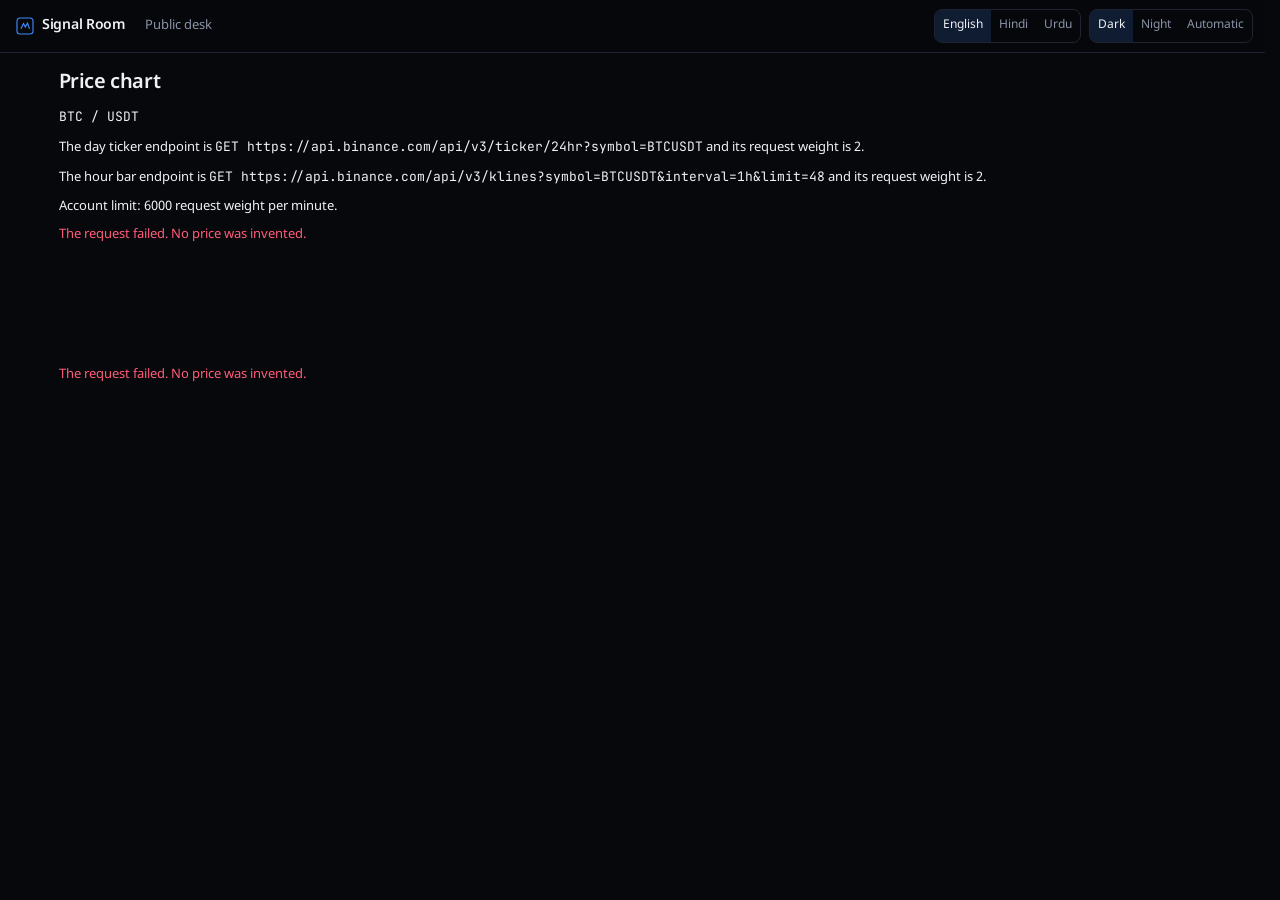
==== commit dd619c4a: "Replace the preview with the Arkham-style desk" ====
--- a/admin.html
+++ b/admin.html
@@ -5,7 +5,7 @@
 <meta name="viewport" content="width=device-width, initial-scale=1">
 <meta name="theme-color" content="#07080b">
 <title>Signal Room</title>
-<link rel="icon" href="data:image/svg+xml,%3Csvg xmlns='http://www.w3.org/2000/svg' viewBox='0 0 22 22'%3E%3Crect x='1' y='1' width='20' height='20' rx='4' fill='%2307080b' stroke='%233d8bfd'/%3E%3Cpath d='M6 14.5 9.2 8l2.2 4.2L14 7.5 16.5 14.5' fill='none' stroke='%233d8bfd' stroke-width='1.4'/%3E%3C/svg%3E">
+<link rel="icon" href="data:image/svg+xml,%3Csvg xmlns='http://www.w3.org/2000/svg' viewBox='0 0 22 22'%3E%3Ccircle cx='11' cy='11' r='8.2' fill='%2307080b' stroke='%232f7bff' stroke-width='1.6'/%3E%3Ccircle cx='11' cy='11' r='2.1' fill='%232f7bff'/%3E%3C/svg%3E">
 <link rel="preconnect" href="https://fonts.googleapis.com">
 <link rel="preconnect" href="https://fonts.gstatic.com" crossorigin>
 <link href="https://fonts.googleapis.com/css2?family=Inter:wght@400;500;600;700&family=JetBrains+Mono:wght@400;500;600&family=Noto+Sans+Arabic:wght@400;600;700&family=Noto+Sans+Devanagari:wght@400;600;700&display=swap" rel="stylesheet">
--- a/css/app.css
+++ b/css/app.css
@@ -42,6 +42,7 @@
   color-scheme: light;
 }
 * { box-sizing: border-box; }
+html { scrollbar-gutter: stable; }
 html, body { margin: 0; padding: 0; }
 body {
   min-height: 100vh;
@@ -49,13 +50,13 @@
   color: var(--text);
   font-family: var(--font-ui);
   font-size: 13px;
-  line-height: 1.4;
+  line-height: 1.45;
 }
 button, input, select { font: inherit; color: inherit; }
-button, .brand { cursor: pointer; }
-a { color: var(--accent); }
+button { cursor: pointer; }
 h1, h2, h3, p { margin: 0; }
 h1, h2, h3 { font-weight: 600; letter-spacing: -0.02em; }
+a { color: var(--accent); }
 .skip {
   position: absolute;
   inset-inline-start: 12px;
@@ -63,9 +64,9 @@
   z-index: 80;
   background: var(--accent);
   color: #fff;
+  border: 0;
   border-radius: 6px;
   padding: 8px 12px;
-  text-decoration: none;
 }
 .skip:focus { top: 8px; }
 .sticky-stack {
@@ -80,8 +81,8 @@
   display: flex;
   align-items: center;
   gap: 8px;
-  min-height: 48px;
-  padding: 6px 12px;
+  min-height: 52px;
+  padding: 8px 12px;
   flex-wrap: wrap;
 }
 .brand {
@@ -98,36 +99,42 @@
   letter-spacing: -0.02em;
   text-decoration: none;
 }
-.brand svg { display: block; color: var(--accent); }
-.nav { display: flex; flex-wrap: wrap; align-items: center; gap: 0; min-width: 0; }
-.tools {
-  display: flex;
-  align-items: center;
-  gap: 8px;
-  margin-inline-start: auto;
+.brand svg { display: block; color: var(--accent); flex: 0 0 auto; }
+.nav {
+  display: flex;
   flex-wrap: wrap;
-}
-.nav > button, .menu-toggle, .seg button, .chip, .text-btn, .solid, .nav > a.nav-link {
+  align-items: center;
+  gap: 2px;
+  min-width: 0;
+}
+.nav > button, a.back, a.tool-link, .seg button, .chips button, .text-btn {
   background: transparent;
   border: 0;
   color: var(--muted);
   padding: 6px 8px;
-  min-height: 30px;
+  min-height: 32px;
   border-radius: 6px;
   font-size: 13px;
   text-decoration: none;
   display: inline-flex;
   align-items: center;
 }
-.nav > button[aria-current="page"], .menu-toggle[aria-current="page"] {
-  color: var(--text);
-  box-shadow: inset 0 -1px 0 var(--accent);
-  border-radius: 0;
-}
-.nav > button:hover, .menu-toggle:hover, .menu-panel button:hover, .chip:hover, .text-btn:hover, .nav > a.nav-link:hover {
+.nav > button[aria-current="page"], .chips button[aria-pressed="true"], .seg button[aria-pressed="true"] {
+  color: var(--text);
+}
+.nav > button[aria-current="page"] { box-shadow: inset 0 -1px 0 var(--accent); border-radius: 0; }
+.nav > button:hover, a.back:hover, a.tool-link:hover, .chips button:hover, .text-btn:hover, .token-btn:hover {
   color: var(--text);
   background: var(--accent-dim);
 }
+.tools {
+  display: flex;
+  align-items: center;
+  gap: 8px;
+  margin-inline-start: auto;
+  flex-wrap: wrap;
+  min-width: 0;
+}
 .search {
   display: flex;
   align-items: center;
@@ -138,11 +145,11 @@
   color: var(--muted);
 }
 .search.compact {
-  flex: 1 1 168px;
-  max-width: 220px;
-  border-radius: 8px;
-  padding: 4px 8px;
-  min-height: 32px;
+  flex: 1 1 320px;
+  max-width: 560px;
+  border-radius: 8px;
+  padding: 6px 12px;
+  min-height: 40px;
 }
 .search input {
   flex: 1;
@@ -150,211 +157,213 @@
   border: 0;
   outline: 0;
   background: transparent;
-  color: var(--text);
+  font-family: var(--font-ui);
+  color: var(--text);
+  font-size: 14px;
 }
 .search:focus-within { border-color: var(--accent); color: var(--text); }
-.seg { display: inline-flex; border: 1px solid var(--line); border-radius: 8px; overflow: hidden; }
-.seg button { border-radius: 0; padding: 4px 8px; font-size: 12px; min-height: 30px; }
-.seg button[aria-pressed="true"] { background: var(--accent-dim); color: var(--text); }
-.menu { position: relative; display: inline-flex; }
-.menu-panel {
-  display: none;
-  position: absolute;
-  top: calc(100% + 4px);
-  inset-inline-end: 0;
-  z-index: 50;
-  min-width: 180px;
+.seg {
+  display: inline-flex;
+  border: 1px solid var(--line);
+  border-radius: 8px;
+  overflow: hidden;
+  flex: 0 0 auto;
+}
+.seg button { border-radius: 0; padding: 4px 8px; font-size: 12px; }
+.seg button[aria-pressed="true"] { background: var(--accent-dim); }
+.page-body { width: min(1180px, 100%); margin-inline: auto; padding: 0 16px 28px; }
+.view { padding-top: 16px; display: grid; gap: 10px; }
+.view > h1 { font-size: 20px; }
+.muted { color: var(--muted); }
+.err { color: var(--down); }
+.tcards {
+  display: grid;
+  grid-template-columns: repeat(auto-fill, minmax(220px, 1fr));
+  gap: 8px;
+}
+.tcard {
+  display: block;
+  width: 100%;
+  text-align: start;
+  border: 1px solid var(--line);
+  background: var(--sunken);
+  border-radius: 8px;
+  padding: 10px;
+  color: var(--text);
+}
+.tcard h3 { font-size: 14px; }
+.tcard[aria-pressed="true"] { border-color: var(--accent); }
+.tags { display: flex; flex-wrap: wrap; gap: 4px; margin: 6px 0; }
+.tag {
+  border: 1px solid var(--line);
+  border-radius: 999px;
+  padding: 0 6px;
+  font-size: 10px;
+  line-height: 16px;
+  color: var(--muted);
+}
+.meta, .pin {
+  display: flex;
+  justify-content: space-between;
+  gap: 10px;
+  align-items: baseline;
+  font-size: 12px;
+  color: var(--muted);
+  margin-top: 4px;
+}
+.pin { justify-content: flex-start; align-items: center; flex-wrap: wrap; }
+.meta b, .pin b { color: var(--text); font-weight: 500; }
+.detail, .card {
   background: var(--elev);
   border: 1px solid var(--line);
   border-radius: 8px;
-  box-shadow: var(--shadow);
-  padding: 4px;
-}
-.menu.open .menu-panel { display: grid; }
-.menu-panel button, .menu-panel a {
-  text-align: start;
-  color: var(--text);
+  padding: 12px;
+  min-width: 0;
+}
+.detail h2, .card h2, .view h2 { font-size: 14px; margin-bottom: 8px; }
+.detail h3 { font-size: 12px; color: var(--muted); margin-top: 10px; }
+.actions { display: flex; flex-wrap: wrap; gap: 8px; margin-top: 8px; }
+.actions button, .solid {
+  border: 1px solid var(--line);
+  background: transparent;
+  color: var(--text);
+  border-radius: 8px;
+  padding: 6px 10px;
+  min-height: 32px;
+}
+.solid, .actions button.solid {
+  background: var(--accent);
+  border-color: transparent;
+  color: #fff;
+}
+.fields {
+  display: grid;
+  grid-template-columns: repeat(auto-fit, minmax(140px, 1fr));
+  gap: 8px;
+  align-items: end;
+}
+.field { display: grid; gap: 4px; }
+.field span { color: var(--muted); font-size: 12px; }
+.field input, .field select, .filter-field select {
   width: 100%;
-  background: transparent;
-  border: 0;
-  min-height: 32px;
-  border-radius: 6px;
-  padding: 6px 8px;
-  text-decoration: none;
-  font: inherit;
-}
-.menu-panel button[aria-current="page"] { color: var(--accent); }
-.page-body { width: min(1180px, 100%); margin-inline: auto; padding: 0 16px 48px; }
-.hero { text-align: center; padding: 42px 0 18px; }
-.hero h1 { font-size: 44px; font-weight: 600; letter-spacing: -0.04em; line-height: 1.1; }
-.search.hero-search {
-  width: min(720px, 100%);
-  margin: 18px auto 0;
-  border-radius: 999px;
-  padding: 12px 16px;
-  min-height: 52px;
-}
-.search.hero-search input { font-size: 15px; }
-.view { padding-top: 22px; }
-.view > h1 { font-size: 22px; margin-bottom: 8px; }
-.muted { color: var(--muted); }
-.dash {
-  display: grid;
-  grid-template-columns: minmax(280px, 0.92fr) minmax(0, 1.15fr);
-  gap: 12px;
-  align-items: start;
-}
-.panel {
-  background: var(--elev);
-  border: 1px solid var(--line);
-  border-radius: 12px;
-  padding: 12px;
-  min-width: 0;
-}
-.panel h2, .explorer h2 {
-  display: flex;
-  align-items: center;
-  gap: 8px;
-  font-size: 14px;
-  margin-bottom: 10px;
-}
-.tcards { display: grid; gap: 10px; }
-.tcard {
-  border: 1px solid var(--line);
-  border-radius: 10px;
-  padding: 12px;
-  background: var(--sunken);
-}
-.tcard header { display: flex; align-items: center; justify-content: space-between; gap: 8px; }
-.tcard h3 { font-size: 14px; }
-.figure { font-size: 26px; line-height: 1.2; margin: 8px 0 2px; }
-.pct { font-size: 13px; margin-bottom: 8px; }
-.meta { display: flex; justify-content: space-between; gap: 10px; font-size: 12px; color: var(--muted); margin-top: 4px; }
-.meta b { color: var(--text); font-weight: 500; }
-.num, .figure, .pct { font-family: var(--font-num); font-variant-numeric: tabular-nums; font-weight: 500; }
-.ticker { direction: ltr; unicode-bidi: isolate; }
-.up { color: var(--up); }
-.down { color: var(--down); }
-.chips { display: flex; flex-wrap: wrap; gap: 6px; margin-bottom: 8px; }
-.chip { border: 1px solid var(--line); }
-.chip[aria-pressed="true"] { background: var(--accent-dim); color: var(--text); border-color: transparent; }
+  background: var(--sunken);
+  border: 1px solid var(--line);
+  border-radius: 8px;
+  padding: 8px 10px;
+  min-height: 36px;
+}
+.filter-field { max-width: 280px; }
+.chips { display: flex; flex-wrap: wrap; gap: 6px; }
+.chips button { border: 1px solid var(--line); }
+.chips button[aria-pressed="true"] { background: var(--accent-dim); border-color: transparent; }
+.table-scroll {
+  max-height: 420px;
+  overflow: auto;
+  border: 1px solid var(--line);
+  border-radius: 8px;
+}
 .sheet { width: 100%; border-collapse: collapse; }
 .sheet th, .sheet td {
-  padding: 7px 6px;
+  padding: 6px 8px;
   border-bottom: 1px solid var(--line);
   text-align: start;
   vertical-align: middle;
+  white-space: nowrap;
 }
 .sheet th {
+  position: sticky;
+  top: 0;
+  background: var(--elev);
   color: var(--muted);
   font-weight: 600;
   font-size: 11px;
-  letter-spacing: 0.06em;
-}
-.explorer { margin-top: 12px; }
-.ex-top { display: flex; flex-wrap: wrap; align-items: center; gap: 8px; margin-bottom: 8px; }
-.ex-top h2 { margin: 0; }
-.tf-label {
-  border: 1px solid var(--line);
-  border-radius: 999px;
-  padding: 2px 8px;
-  color: var(--muted);
-  font-size: 12px;
-}
-.price-line { font-size: 22px; margin: 4px 0 8px; }
-.chart-wrap {
-  height: 280px;
-  background: var(--sunken);
-  border: 1px solid var(--line);
-  border-radius: 10px;
-  position: relative;
-}
-.chart-wrap canvas { width: 100%; height: 100%; display: block; }
-.statline {
-  display: flex;
-  flex-wrap: wrap;
-  align-items: baseline;
-  gap: 8px;
-  margin-top: 10px;
-  padding-top: 8px;
-  border-top: 1px solid var(--line);
-}
-.statline span:first-child { color: var(--muted); min-width: 7em; }
-.source { margin-top: 12px; padding-top: 10px; border-top: 1px solid var(--line); display: grid; gap: 6px; }
-.source p { overflow-wrap: anywhere; }
-.ltr { direction: ltr; unicode-bidi: isolate; }
-pre.err {
-  white-space: pre-wrap;
-  overflow-wrap: anywhere;
-  background: var(--sunken);
-  border: 1px solid var(--line);
-  border-radius: 8px;
-  padding: 8px;
-  font-size: 12px;
-  max-height: 180px;
-  overflow: auto;
-  margin: 0;
-}
-.field { display: grid; gap: 4px; margin-bottom: 8px; }
-.field span { color: var(--muted); font-size: 12px; }
-.field input, .field select {
-  background: var(--sunken);
-  border: 1px solid var(--line);
-  border-radius: 8px;
+  letter-spacing: 0.04em;
+}
+.sheet.totals th { position: static; }
+.row-actions { display: flex; gap: 4px; }
+.num, .ltr, .ticker {
+  font-family: var(--font-num);
+  font-variant-numeric: tabular-nums;
+}
+.ltr, .num { direction: ltr; unicode-bidi: isolate; }
+.isolate { unicode-bidi: isolate; }
+.up { color: var(--up); }
+.down { color: var(--down); }
+.split {
+  display: grid;
+  grid-template-columns: minmax(200px, 280px) minmax(0, 1fr);
+  gap: 12px;
+  align-items: start;
+}
+.compare {
+  display: grid;
+  grid-template-columns: 1fr 1fr;
+  gap: 12px;
+  align-items: start;
+}
+.token-list { display: grid; gap: 4px; }
+.token-btn {
+  display: flex;
+  justify-content: space-between;
+  gap: 8px;
+  width: 100%;
+  text-align: start;
+  background: var(--sunken);
+  border: 1px solid var(--line);
+  border-radius: 8px;
+  color: var(--text);
   padding: 8px 10px;
   min-height: 36px;
 }
-.solid { background: var(--accent); color: #fff; border-radius: 8px; padding: 8px 12px; }
-.row-actions { display: flex; flex-wrap: wrap; gap: 8px; align-items: center; }
-.form-grid { display: grid; grid-template-columns: repeat(auto-fit, minmax(140px, 1fr)); gap: 8px; }
-.card {
+.token-btn[aria-pressed="true"] { border-color: var(--accent); }
+.stats {
+  display: grid;
+  grid-template-columns: repeat(auto-fit, minmax(140px, 1fr));
+  gap: 8px;
+  margin: 8px 0;
+}
+.stats div {
+  border: 1px solid var(--line);
+  border-radius: 8px;
+  padding: 8px;
+  background: var(--sunken);
+}
+.stats dt { color: var(--muted); font-size: 11px; }
+.stats dd { margin: 4px 0 0; font-size: 16px; }
+.hops { list-style: none; margin: 0; padding: 0; display: grid; gap: 8px; }
+.hops li {
+  border: 1px solid var(--line);
+  border-radius: 8px;
+  padding: 8px 10px;
   background: var(--elev);
-  border: 1px solid var(--line);
-  border-radius: 10px;
-  padding: 12px;
-}
-.grid { display: grid; gap: 10px; }
-.grid.cards { grid-template-columns: repeat(auto-fill, minmax(200px, 1fr)); }
-.vmap { display: grid; grid-template-columns: repeat(auto-fill, minmax(180px, 1fr)); gap: 10px; }
-.node { border: 1px solid var(--line); border-radius: 10px; padding: 10px; background: var(--sunken); }
-.hops { list-style: none; margin: 8px 0 0; padding: 0; display: grid; gap: 6px; }
-.hops li { padding: 6px 0; border-bottom: 1px solid var(--line); }
-.tabs { display: flex; flex-wrap: wrap; gap: 6px; margin: 10px 0; }
-.result {
-  margin-top: 10px;
-  border: 1px solid var(--line);
-  border-radius: 10px;
-  padding: 10px;
-  background: var(--sunken);
-}
-.switch {
-  width: 72px;
-  height: 40px;
-  border-radius: 999px;
-  border: 1px solid var(--line);
-  background: #2a1218;
-  position: relative;
-  padding: 0;
-}
-.switch .knob {
-  width: 30px;
-  height: 30px;
-  border-radius: 50%;
-  background: var(--down);
-  position: absolute;
-  top: 4px;
-  inset-inline-start: 5px;
-}
-.stop-wrap { display: flex; align-items: center; gap: 14px; margin-top: 18px; }
-.stop-off {
-  font-family: var(--font-num);
-  letter-spacing: 0.08em;
-  color: var(--down);
-  font-size: 18px;
+}
+.chart-box {
+  min-height: 240px;
+  color: var(--accent);
+  display: grid;
+  align-items: center;
+}
+.chart-box svg, .chart-box .chart {
+  width: 100%;
+  height: 240px;
+  display: block;
+  background: var(--sunken);
+  border: 1px solid var(--line);
+  border-radius: 8px;
+}
+.price-line { font-size: 22px; display: flex; gap: 8px; align-items: baseline; flex-wrap: wrap; }
+.desk-foot {
+  border-top: 1px solid var(--line);
+  color: var(--muted);
+  text-align: center;
+  padding: 16px;
 }
 :focus-visible { outline: 2px solid var(--accent); outline-offset: 2px; }
-@media (max-width: 900px) {
-  .dash, .grid.cards { grid-template-columns: 1fr; }
-  .hero h1 { font-size: 32px; }
-  .search.compact { max-width: none; }
-}
+@media (max-width: 800px) {
+  .split, .compare { grid-template-columns: 1fr; }
+  .tools { width: 100%; }
+  .search.compact { max-width: none; flex-basis: 100%; }
+}
+@media (prefers-reduced-motion: reduce) {
+  * { scroll-behavior: auto !important; }
+}
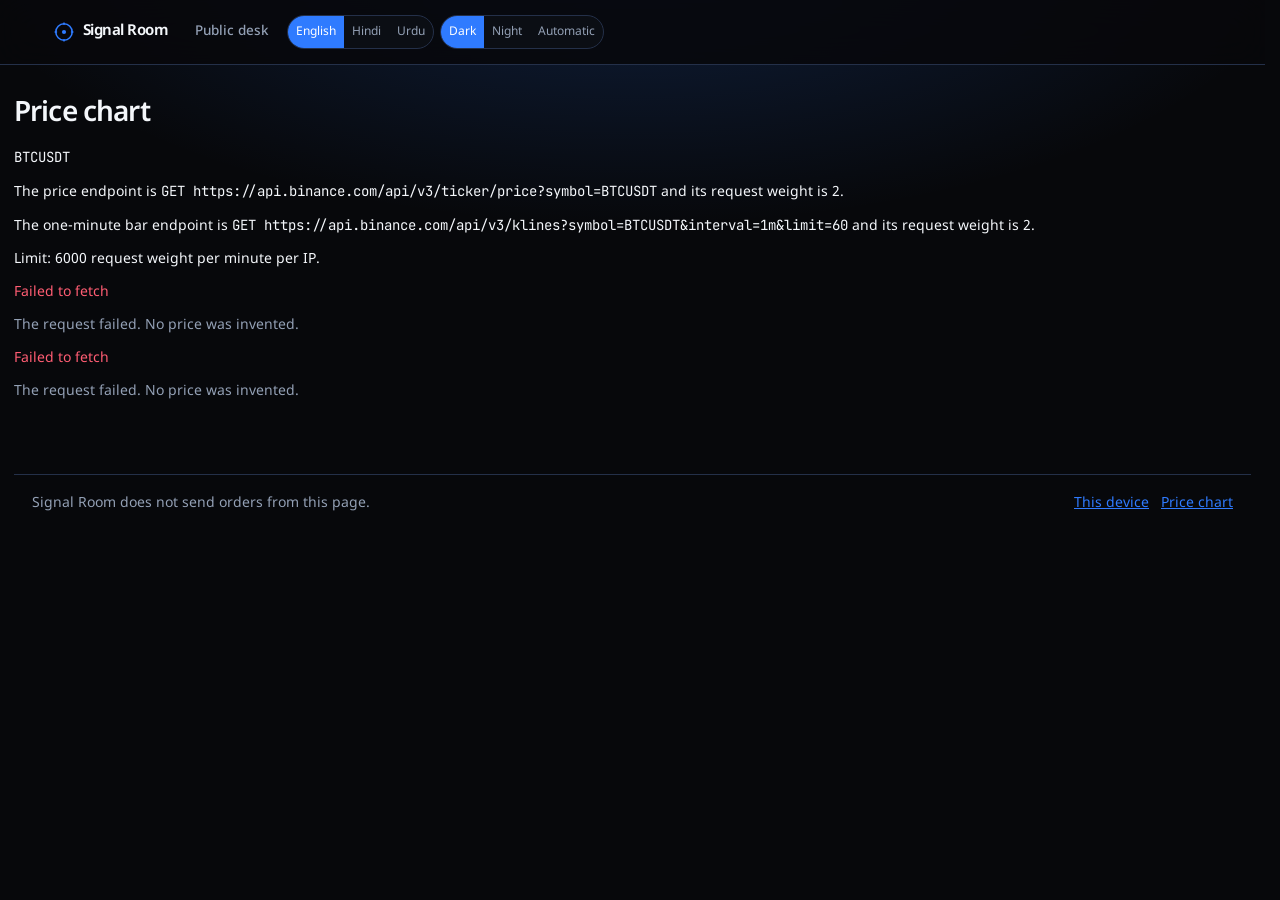
==== commit bf9c72c1: "Restore the seven-source desk files." ====
--- a/admin.html
+++ b/admin.html
@@ -15,6 +15,9 @@
 <body>
 <div id="app"></div>
 <script src="js/i18n.js"></script>
+<script src="js/i18n-hi.js"></script>
+<script src="js/i18n-hi-b.js"></script>
+<script src="js/i18n-ur.js"></script>
 <script src="js/chrome.js"></script>
 <script src="js/admin.js"></script>
 </body>
--- a/css/app.css
+++ b/css/app.css
@@ -2,43 +2,52 @@
   --font-ui: "Inter", "Noto Sans Devanagari", "Noto Sans Arabic", sans-serif;
   --font-num: "JetBrains Mono", ui-monospace, monospace;
   --bg: #07080b;
-  --elev: #0e1117;
-  --sunken: #0a0c10;
-  --line: #1e2430;
-  --text: #eef2f6;
-  --muted: #8b93a7;
-  --accent: #3d8bfd;
-  --accent-dim: rgba(61, 139, 253, 0.16);
-  --up: #1ecb7a;
-  --down: #ff5c7a;
-  --shadow: 0 8px 24px rgba(0, 0, 0, 0.35);
+  --elev: #10141c;
+  --card: #121826;
+  --sunken: #0b0e14;
+  --line: #243049;
+  --text: #f4f7fb;
+  --muted: #93a0b5;
+  --accent: #2f7bff;
+  --accent-dim: rgba(47, 123, 255, 0.16);
+  --up: #3dd68c;
+  --down: #ff5d73;
+  --glow: rgba(47, 123, 255, 0.22);
+  --shadow: 0 18px 50px rgba(0, 0, 0, 0.35);
+  --on-accent: #ffffff;
   color-scheme: dark;
 }
 html[data-theme="night"] {
   --bg: #000000;
-  --elev: #070809;
-  --sunken: #030404;
-  --line: #16181d;
-  --text: #d5dbe3;
-  --muted: #7d8696;
+  --elev: #050505;
+  --card: #070707;
+  --sunken: #000000;
+  --line: #1c1c1c;
+  --text: #f2f2f2;
+  --muted: #8d8d8d;
   --accent: #6aa6ff;
-  --accent-dim: rgba(106, 166, 255, 0.14);
+  --accent-dim: rgba(106, 166, 255, 0.16);
   --up: #7dcea0;
   --down: #e07a84;
+  --glow: rgba(106, 166, 255, 0.14);
+  --shadow: 0 18px 40px rgba(0, 0, 0, 0.6);
   color-scheme: dark;
 }
 html[data-theme="day"] {
-  --bg: #f4f6f8;
+  --bg: #f5f7fb;
   --elev: #ffffff;
-  --sunken: #e8edf2;
-  --line: #d5dde6;
+  --card: #ffffff;
+  --sunken: #eef2f7;
+  --line: #d5deea;
   --text: #121820;
-  --muted: #5c6b7c;
-  --accent: #1565d8;
-  --accent-dim: rgba(21, 101, 216, 0.1);
+  --muted: #5c6b80;
+  --accent: #1558d6;
+  --accent-dim: rgba(21, 88, 214, 0.1);
   --up: #0c7a45;
   --down: #c4233c;
-  --shadow: 0 8px 20px rgba(18, 24, 32, 0.06);
+  --glow: rgba(21, 88, 214, 0.12);
+  --shadow: 0 16px 36px rgba(18, 24, 32, 0.08);
+  --on-accent: #ffffff;
   color-scheme: light;
 }
 * { box-sizing: border-box; }
@@ -46,16 +55,18 @@
 html, body { margin: 0; padding: 0; }
 body {
   min-height: 100vh;
-  background: var(--bg);
+  background:
+    radial-gradient(1100px 480px at 50% -8%, var(--glow), transparent 62%),
+    var(--bg);
   color: var(--text);
   font-family: var(--font-ui);
-  font-size: 13px;
-  line-height: 1.45;
+  font-size: 14px;
+  line-height: 1.5;
 }
 button, input, select { font: inherit; color: inherit; }
 button { cursor: pointer; }
 h1, h2, h3, p { margin: 0; }
-h1, h2, h3 { font-weight: 600; letter-spacing: -0.02em; }
+h1, h2, h3 { font-weight: 600; letter-spacing: -0.03em; }
 a { color: var(--accent); }
 .skip {
   position: absolute;
@@ -63,138 +74,195 @@
   top: -48px;
   z-index: 80;
   background: var(--accent);
-  color: #fff;
+  color: var(--on-accent);
   border: 0;
-  border-radius: 6px;
+  border-radius: 8px;
   padding: 8px 12px;
 }
 .skip:focus { top: 8px; }
-.sticky-stack {
+.topnav {
   position: sticky;
   top: 0;
   z-index: 40;
-  background: color-mix(in srgb, var(--bg) 92%, transparent);
-  backdrop-filter: blur(12px);
+  background: color-mix(in srgb, var(--bg) 86%, transparent);
+  backdrop-filter: blur(16px);
   border-bottom: 1px solid var(--line);
 }
-.bar {
+.topnav-inner {
+  width: min(1160px, calc(100% - 28px));
+  margin-inline: auto;
+  min-height: 64px;
   display: flex;
   align-items: center;
   gap: 8px;
-  min-height: 52px;
-  padding: 8px 12px;
   flex-wrap: wrap;
-}
-.brand {
+  padding: 8px 0;
+}
+.brandlock {
   display: inline-flex;
   align-items: center;
   gap: 8px;
   background: none;
   border: 0;
-  padding: 0 4px;
-  min-height: 32px;
-  color: var(--text);
-  font-weight: 600;
-  font-size: 14px;
-  letter-spacing: -0.02em;
+  color: var(--text);
   text-decoration: none;
-}
-.brand svg { display: block; color: var(--accent); flex: 0 0 auto; }
-.nav {
-  display: flex;
-  flex-wrap: wrap;
-  align-items: center;
-  gap: 2px;
-  min-width: 0;
-}
-.nav > button, a.back, a.tool-link, .seg button, .chips button, .text-btn {
+  font-weight: 650;
+  font-size: 15px;
+  letter-spacing: -0.03em;
+  padding: 4px 8px 4px 0;
+  min-height: 36px;
+}
+.brandlock svg { color: var(--accent); display: block; }
+.primary-nav { display: flex; flex-wrap: wrap; align-items: center; gap: 2px; }
+.navitem, .backlink {
   background: transparent;
   border: 0;
   color: var(--muted);
-  padding: 6px 8px;
-  min-height: 32px;
-  border-radius: 6px;
-  font-size: 13px;
   text-decoration: none;
+  border-radius: 8px;
+  min-height: 34px;
+  padding: 6px 10px;
+  font-size: 13.5px;
+  font-weight: 500;
   display: inline-flex;
   align-items: center;
 }
-.nav > button[aria-current="page"], .chips button[aria-pressed="true"], .seg button[aria-pressed="true"] {
-  color: var(--text);
-}
-.nav > button[aria-current="page"] { box-shadow: inset 0 -1px 0 var(--accent); border-radius: 0; }
-.nav > button:hover, a.back:hover, a.tool-link:hover, .chips button:hover, .text-btn:hover, .token-btn:hover {
+.navitem[aria-current="page"] {
   color: var(--text);
   background: var(--accent-dim);
 }
-.tools {
+.navitem:hover, .backlink:hover, .textish:hover { color: var(--text); background: var(--accent-dim); }
+.find, .finder {
   display: flex;
   align-items: center;
   gap: 8px;
-  margin-inline-start: auto;
-  flex-wrap: wrap;
-  min-width: 0;
-}
-.search {
-  display: flex;
-  align-items: center;
-  gap: 8px;
-  min-width: 0;
-  background: var(--sunken);
-  border: 1px solid var(--line);
-  color: var(--muted);
-}
-.search.compact {
-  flex: 1 1 320px;
-  max-width: 560px;
-  border-radius: 8px;
-  padding: 6px 12px;
-  min-height: 40px;
-}
-.search input {
+  background: var(--sunken);
+  border: 1px solid var(--line);
+  color: var(--muted);
+}
+.find {
+  width: min(240px, 100%);
+  min-width: 160px;
+  height: 36px;
+  border-radius: 999px;
+  padding: 0 12px;
+}
+.topnav .find { margin-inline-start: auto; }
+.block .find { margin-inline-start: 0; width: min(560px, 100%); }
+.finder {
+  width: min(760px, 100%);
+  height: 58px;
+  border-radius: 16px;
+  padding: 0 18px;
+  box-shadow: 0 0 0 6px var(--accent-dim);
+}
+.find:focus-within, .finder:focus-within { border-color: var(--accent); color: var(--text); }
+.find input, .finder input {
   flex: 1;
   min-width: 0;
   border: 0;
   outline: 0;
   background: transparent;
-  font-family: var(--font-ui);
-  color: var(--text);
-  font-size: 14px;
-}
-.search:focus-within { border-color: var(--accent); color: var(--text); }
+  color: var(--text);
+  font-size: 15px;
+  padding: 0;
+  min-height: 0;
+}
+.finder input { font-size: 17px; }
+.prefs, .auth { display: inline-flex; align-items: center; gap: 6px; flex-wrap: wrap; }
 .seg {
   display: inline-flex;
   border: 1px solid var(--line);
-  border-radius: 8px;
+  border-radius: 999px;
   overflow: hidden;
-  flex: 0 0 auto;
-}
-.seg button { border-radius: 0; padding: 4px 8px; font-size: 12px; }
-.seg button[aria-pressed="true"] { background: var(--accent-dim); }
-.page-body { width: min(1180px, 100%); margin-inline: auto; padding: 0 16px 28px; }
-.view { padding-top: 16px; display: grid; gap: 10px; }
-.view > h1 { font-size: 20px; }
-.muted { color: var(--muted); }
-.err { color: var(--down); }
-.tcards {
-  display: grid;
-  grid-template-columns: repeat(auto-fill, minmax(220px, 1fr));
-  gap: 8px;
-}
-.tcard {
-  display: block;
-  width: 100%;
+  background: var(--sunken);
+}
+.seg button {
+  border: 0;
+  background: transparent;
+  color: var(--muted);
+  min-height: 32px;
+  padding: 4px 8px;
+  font-size: 12px;
+}
+.seg button[aria-pressed="true"] { background: var(--accent); color: var(--on-accent); }
+.ghost, .solid, .textish {
+  border-radius: 999px;
+  min-height: 34px;
+  padding: 6px 12px;
+  font-size: 13px;
+  font-weight: 600;
+}
+.ghost, .textish {
+  background: transparent;
+  border: 1px solid var(--line);
+  color: var(--text);
+}
+.solid {
+  background: var(--accent);
+  border: 1px solid transparent;
+  color: var(--on-accent);
+}
+.who {
+  max-width: 140px;
+  overflow: hidden;
+  text-overflow: ellipsis;
+  white-space: nowrap;
+}
+.wrap { width: min(1160px, calc(100% - 28px)); margin-inline: auto; padding-bottom: 72px; }
+.hero {
+  padding: 56px 0 12px;
+  display: grid;
+  justify-items: center;
+  text-align: center;
+  gap: 12px;
+}
+.kicker {
+  color: var(--accent);
+  font-size: 12px;
+  font-weight: 600;
+  letter-spacing: 0.08em;
+  }
+.hero h1 { font-size: 44px; letter-spacing: -0.045em; line-height: 1.1; }
+.lead, .quiet { color: var(--muted); }
+.lead { max-width: 640px; }
+.block { padding-top: 28px; display: grid; gap: 12px; }
+.block h1 { font-size: 28px; }
+.headrow, .split-title {
+  display: flex;
+  justify-content: space-between;
+  gap: 12px;
+  align-items: end;
+  flex-wrap: wrap;
+}
+.trendrow {
+  display: flex;
+  gap: 12px;
+  overflow-x: auto;
+  padding-bottom: 4px;
+  scroll-snap-type: x proximity;
+}
+.entity {
+  flex: 0 0 240px;
+  scroll-snap-align: start;
   text-align: start;
-  border: 1px solid var(--line);
-  background: var(--sunken);
-  border-radius: 8px;
-  padding: 10px;
-  color: var(--text);
-}
-.tcard h3 { font-size: 14px; }
-.tcard[aria-pressed="true"] { border-color: var(--accent); }
-.tags { display: flex; flex-wrap: wrap; gap: 4px; margin: 6px 0; }
-.tag {
+  background: var(--card);
+  border: 1px solid var(--line);
+  border-radius: 16px;
+  padding: 14px;
+  color: var(--text);
+  display: grid;
+  grid-template-columns: 1fr auto;
+  gap: 4px 10px;
+  box-shadow: var(--shadow);
+}
+.entity h3 { font-size: 15px; }
+.entity .meta { grid-column: 1 / -1; display: flex; gap: 6px; align-items: center; color: var(--muted); font-size: 12px; }
+.pct { text-align: end; display: grid; }
+.pct small { color: var(--muted); font-size: 10px; font-weight: 500; }
+.pill {
+  display: inline-flex;
+  align-items: center;
   border: 1px solid var(--line);
   border-radius: 999px;
   padding: 0 6px;
@@ -202,168 +270,208 @@
   line-height: 16px;
   color: var(--muted);
 }
-.meta, .pin {
-  display: flex;
-  justify-content: space-between;
+.tape-wrap, .scroll {
+  overflow: auto;
+  border: 1px solid var(--line);
+  border-radius: 16px;
+  background: var(--elev);
+}
+.scroll { max-height: 280px; }
+table { width: 100%; border-collapse: collapse; min-width: 640px; }
+th, td {
+  padding: 11px 14px;
+  text-align: start;
+  border-bottom: 1px solid var(--line);
+  vertical-align: middle;
+}
+th {
+  font-size: 11px;
+  letter-spacing: 0.12em;
+  color: var(--muted);
+  font-weight: 600;
+  background: var(--elev);
+  position: sticky;
+  top: 0;
+}
+tr:last-child td { border-bottom: 0; }
+tbody tr:hover { background: var(--accent-dim); }
+.panel {
+  background: var(--card);
+  border: 1px solid var(--line);
+  border-radius: 16px;
+  padding: 14px;
+  display: grid;
   gap: 10px;
-  align-items: baseline;
-  font-size: 12px;
-  color: var(--muted);
-  margin-top: 4px;
-}
-.pin { justify-content: flex-start; align-items: center; flex-wrap: wrap; }
-.meta b, .pin b { color: var(--text); font-weight: 500; }
-.detail, .card {
-  background: var(--elev);
-  border: 1px solid var(--line);
-  border-radius: 8px;
-  padding: 12px;
   min-width: 0;
 }
-.detail h2, .card h2, .view h2 { font-size: 14px; margin-bottom: 8px; }
-.detail h3 { font-size: 12px; color: var(--muted); margin-top: 10px; }
-.actions { display: flex; flex-wrap: wrap; gap: 8px; margin-top: 8px; }
-.actions button, .solid {
-  border: 1px solid var(--line);
-  background: transparent;
-  color: var(--text);
-  border-radius: 8px;
-  padding: 6px 10px;
-  min-height: 32px;
-}
-.solid, .actions button.solid {
+.banner {
+  border: 1px solid var(--line);
+  background: var(--accent-dim);
+  border-radius: 12px;
+  padding: 8px 12px;
+  color: var(--text);
+}
+.fields {
+  display: grid;
+  grid-template-columns: repeat(auto-fit, minmax(150px, 1fr));
+  gap: 8px;
+  align-items: end;
+}
+.field { display: grid; gap: 4px; min-width: 0; }
+.field span, .stat dt { color: var(--muted); font-size: 12px; }
+.field input, .field select, .solo {
+  width: 100%;
+  background: var(--sunken);
+  border: 1px solid var(--line);
+  border-radius: 10px;
+  min-height: 38px;
+  padding: 8px 10px;
+}
+.modes, .rowacts { display: flex; flex-wrap: wrap; gap: 8px; }
+.modes button, .pairbtn {
+  border: 1px solid var(--line);
+  background: var(--sunken);
+  color: var(--text);
+  border-radius: 999px;
+  min-height: 34px;
+  padding: 6px 12px;
+}
+.modes button[aria-pressed="true"], .pairbtn[aria-pressed="true"] {
   background: var(--accent);
   border-color: transparent;
-  color: #fff;
-}
-.fields {
+  color: var(--on-accent);
+}
+.stats {
   display: grid;
   grid-template-columns: repeat(auto-fit, minmax(140px, 1fr));
   gap: 8px;
-  align-items: end;
-}
-.field { display: grid; gap: 4px; }
-.field span { color: var(--muted); font-size: 12px; }
-.field input, .field select, .filter-field select {
-  width: 100%;
-  background: var(--sunken);
-  border: 1px solid var(--line);
-  border-radius: 8px;
+}
+.stat {
+  background: var(--sunken);
+  border: 1px solid var(--line);
+  border-radius: 12px;
   padding: 8px 10px;
-  min-height: 36px;
-}
-.filter-field { max-width: 280px; }
-.chips { display: flex; flex-wrap: wrap; gap: 6px; }
-.chips button { border: 1px solid var(--line); }
-.chips button[aria-pressed="true"] { background: var(--accent-dim); border-color: transparent; }
-.table-scroll {
-  max-height: 420px;
-  overflow: auto;
-  border: 1px solid var(--line);
-  border-radius: 8px;
-}
-.sheet { width: 100%; border-collapse: collapse; }
-.sheet th, .sheet td {
-  padding: 6px 8px;
-  border-bottom: 1px solid var(--line);
-  text-align: start;
-  vertical-align: middle;
-  white-space: nowrap;
-}
-.sheet th {
-  position: sticky;
-  top: 0;
-  background: var(--elev);
-  color: var(--muted);
-  font-weight: 600;
-  font-size: 11px;
-  letter-spacing: 0.04em;
-}
-.sheet.totals th { position: static; }
-.row-actions { display: flex; gap: 4px; }
-.num, .ltr, .ticker {
-  font-family: var(--font-num);
-  font-variant-numeric: tabular-nums;
-}
-.ltr, .num { direction: ltr; unicode-bidi: isolate; }
+}
+.stat dd { margin: 4px 0 0; font-size: 18px; }
+.columns { display: grid; grid-template-columns: 1fr 1fr; gap: 12px; align-items: start; }
+.num, .ltr { font-family: var(--font-num); font-variant-numeric: tabular-nums; direction: ltr; unicode-bidi: isolate; }
 .isolate { unicode-bidi: isolate; }
 .up { color: var(--up); }
 .down { color: var(--down); }
-.split {
-  display: grid;
-  grid-template-columns: minmax(200px, 280px) minmax(0, 1fr);
+.bad { color: var(--down); }
+.ok { color: var(--up); }
+.hops, .nodes, .blotter { list-style: none; margin: 0; padding: 0; display: grid; gap: 8px; }
+.hops li, .nodes li, .blotter li {
+  border: 1px solid var(--line);
+  border-radius: 12px;
+  padding: 8px 10px;
+  background: var(--sunken);
+}
+.crumb { display: flex; gap: 8px; align-items: center; color: var(--muted); font-size: 13px; }
+.chart-box { color: var(--accent); }
+.chart-box svg {
+  width: 100%;
+  height: 260px;
+  display: block;
+  background: var(--sunken);
+  border: 1px solid var(--line);
+  border-radius: 16px;
+}
+.price-line { font-size: 28px; display: flex; gap: 10px; align-items: baseline; flex-wrap: wrap; }
+.foot {
+  border-top: 1px solid var(--line);
+  color: var(--muted);
+  padding: 18px;
+  display: flex;
+  justify-content: space-between;
   gap: 12px;
-  align-items: start;
-}
-.compare {
-  display: grid;
-  grid-template-columns: 1fr 1fr;
-  gap: 12px;
-  align-items: start;
-}
-.token-list { display: grid; gap: 4px; }
-.token-btn {
-  display: flex;
-  justify-content: space-between;
-  gap: 8px;
-  width: 100%;
-  text-align: start;
-  background: var(--sunken);
-  border: 1px solid var(--line);
-  border-radius: 8px;
-  color: var(--text);
-  padding: 8px 10px;
-  min-height: 36px;
-}
-.token-btn[aria-pressed="true"] { border-color: var(--accent); }
-.stats {
-  display: grid;
-  grid-template-columns: repeat(auto-fit, minmax(140px, 1fr));
-  gap: 8px;
-  margin: 8px 0;
-}
-.stats div {
-  border: 1px solid var(--line);
-  border-radius: 8px;
-  padding: 8px;
-  background: var(--sunken);
-}
-.stats dt { color: var(--muted); font-size: 11px; }
-.stats dd { margin: 4px 0 0; font-size: 16px; }
-.hops { list-style: none; margin: 0; padding: 0; display: grid; gap: 8px; }
-.hops li {
-  border: 1px solid var(--line);
-  border-radius: 8px;
-  padding: 8px 10px;
-  background: var(--elev);
-}
-.chart-box {
-  min-height: 240px;
-  color: var(--accent);
-  display: grid;
-  align-items: center;
-}
-.chart-box svg, .chart-box .chart {
-  width: 100%;
-  height: 240px;
-  display: block;
-  background: var(--sunken);
-  border: 1px solid var(--line);
-  border-radius: 8px;
-}
-.price-line { font-size: 22px; display: flex; gap: 8px; align-items: baseline; flex-wrap: wrap; }
-.desk-foot {
-  border-top: 1px solid var(--line);
-  color: var(--muted);
-  text-align: center;
-  padding: 16px;
+  flex-wrap: wrap;
+  width: min(1160px, calc(100% - 28px));
+  margin-inline: auto;
+}
+.foot nav { display: flex; gap: 12px; }
+.cookiebar {
+  position: fixed;
+  inset-inline-end: 16px;
+  bottom: 16px;
+  z-index: 50;
+  width: min(320px, calc(100% - 32px));
+  background: var(--card);
+  border: 1px solid var(--line);
+  border-radius: 14px;
+  padding: 12px;
+  box-shadow: var(--shadow);
+  display: grid;
+  gap: 8px;
 }
 :focus-visible { outline: 2px solid var(--accent); outline-offset: 2px; }
-@media (max-width: 800px) {
-  .split, .compare { grid-template-columns: 1fr; }
-  .tools { width: 100%; }
-  .search.compact { max-width: none; flex-basis: 100%; }
+::placeholder { color: var(--muted); }
+@media (max-width: 860px) {
+  .hero h1 { font-size: 32px; }
+  .columns { grid-template-columns: 1fr; }
+  .find { margin-inline-start: 0; width: 100%; }
+  .topnav-inner { align-items: stretch; }
 }
 @media (prefers-reduced-motion: reduce) {
   * { scroll-behavior: auto !important; }
 }
+
+.sourcebar {
+  width: min(1240px, calc(100% - 28px));
+  margin-inline: auto;
+  display: flex;
+  flex-wrap: wrap;
+  gap: 6px;
+  padding: 10px 0 0;
+}
+.wrap { width: min(1240px, calc(100% - 28px)); }
+.foot { width: min(1240px, calc(100% - 28px)); }
+.desk-grid {
+  display: grid;
+  grid-template-columns: minmax(280px, 400px) minmax(0, 1fr);
+  gap: 16px;
+  align-items: start;
+}
+.desk-grid.even { grid-template-columns: 1fr 1fr; }
+.stack { display: grid; gap: 10px; }
+.entitycard {
+  text-align: start;
+  background: var(--card);
+  border: 1px solid var(--line);
+  border-radius: 16px;
+  padding: 12px;
+  color: var(--text);
+  display: grid;
+  gap: 6px;
+  box-shadow: var(--shadow);
+}
+.entitycard h3 { font-size: 15px; }
+.kv, .cardtop {
+  display: flex;
+  justify-content: space-between;
+  gap: 8px;
+  align-items: baseline;
+}
+.kv { color: var(--muted); font-size: 12px; }
+.filterrow { display: flex; flex-wrap: wrap; gap: 8px; align-items: end; }
+.tape-wrap.tight { max-height: 520px; }
+.dirgrid {
+  display: grid;
+  grid-template-columns: repeat(auto-fill, minmax(220px, 1fr));
+  gap: 10px;
+}
+.dircard {
+  text-align: start;
+  background: var(--card);
+  border: 1px solid var(--line);
+  border-radius: 16px;
+  padding: 12px;
+  display: grid;
+  gap: 8px;
+  color: var(--text);
+}
+.dircard[aria-pressed="true"] { border-color: var(--accent); box-shadow: var(--shadow); }
+.dircard .meta { display: flex; flex-wrap: wrap; gap: 4px; }
+@media (max-width: 860px) {
+  .desk-grid, .desk-grid.even { grid-template-columns: 1fr; }
+}
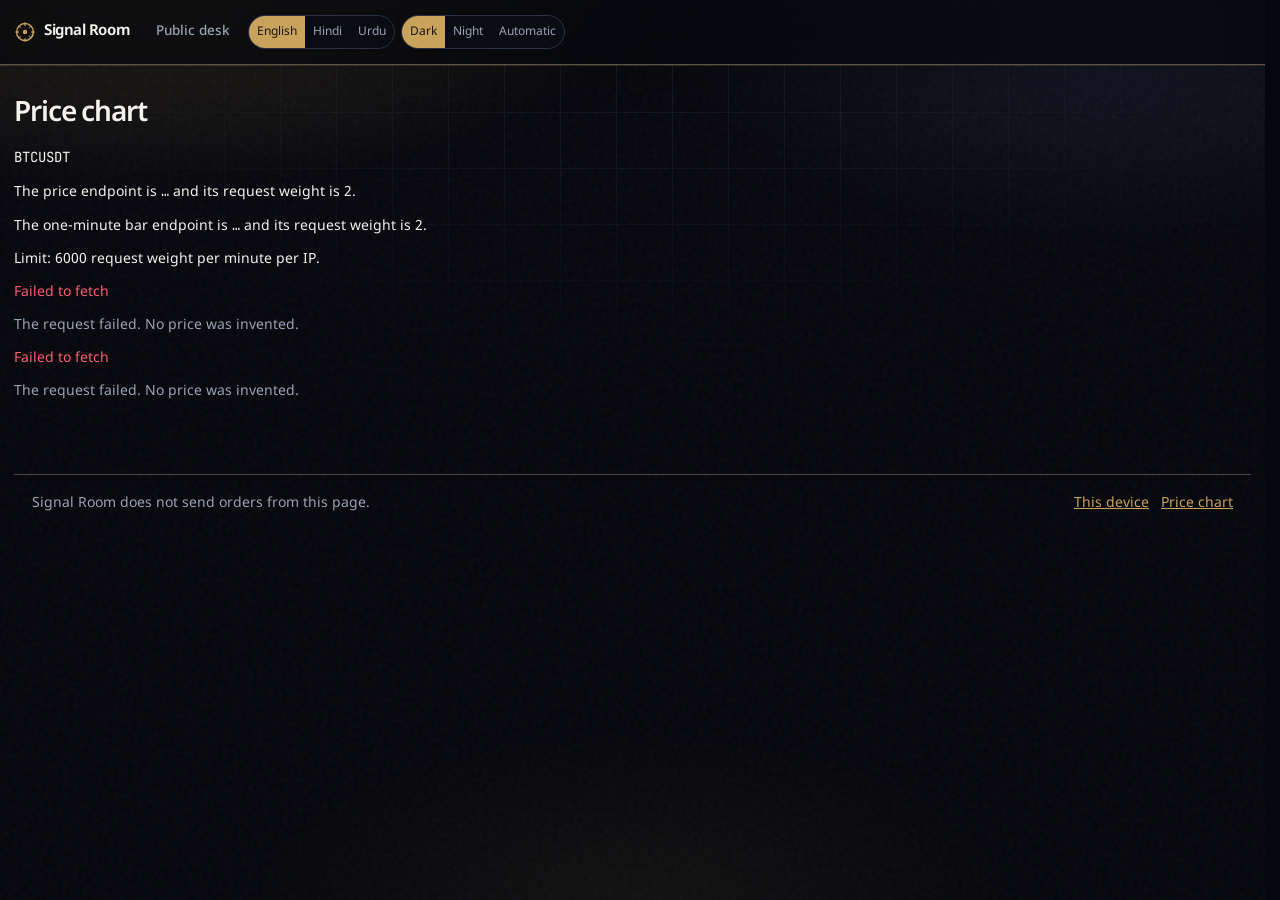
==== commit 5ad217b3: "Luxury responsive Signal Room UI: HTML shells + app-b1/app-b2" ====
--- a/admin.html
+++ b/admin.html
@@ -3,13 +3,15 @@
 <head>
 <meta charset="utf-8">
 <meta name="viewport" content="width=device-width, initial-scale=1">
-<meta name="theme-color" content="#07080b">
+<meta name="theme-color" content="#06070c">
 <title>Signal Room</title>
-<link rel="icon" href="data:image/svg+xml,%3Csvg xmlns='http://www.w3.org/2000/svg' viewBox='0 0 22 22'%3E%3Ccircle cx='11' cy='11' r='8.2' fill='%2307080b' stroke='%232f7bff' stroke-width='1.6'/%3E%3Ccircle cx='11' cy='11' r='2.1' fill='%232f7bff'/%3E%3C/svg%3E">
+<link rel="icon" href="data:image/svg+xml,%3Csvg xmlns='http://www.w3.org/2000/svg' viewBox='0 0 22 22'%3E%3Ccircle cx='11' cy='11' r='8.2' fill='%2307080b' stroke='%23c9a35c' stroke-width='1.6'/%3E%3Ccircle cx='11' cy='11' r='2.1' fill='%23c9a35c'/%3E%3C/svg%3E">
 <link rel="preconnect" href="https://fonts.googleapis.com">
 <link rel="preconnect" href="https://fonts.gstatic.com" crossorigin>
 <link href="https://fonts.googleapis.com/css2?family=Inter:wght@400;500;600;700&family=JetBrains+Mono:wght@400;500;600&family=Noto+Sans+Arabic:wght@400;600;700&family=Noto+Sans+Devanagari:wght@400;600;700&display=swap" rel="stylesheet">
 <link rel="stylesheet" href="css/app.css">
+<link rel="stylesheet" href="css/lux.css">
+<link rel="stylesheet" href="css/responsive.css">
 <script src="js/boot.js"></script>
 </head>
 <body>
--- a/css/app.css
+++ b/css/app.css
@@ -1,52 +1,69 @@
 :root {
   --font-ui: "Inter", "Noto Sans Devanagari", "Noto Sans Arabic", sans-serif;
   --font-num: "JetBrains Mono", ui-monospace, monospace;
-  --bg: #07080b;
-  --elev: #10141c;
-  --card: #121826;
-  --sunken: #0b0e14;
-  --line: #243049;
-  --text: #f4f7fb;
-  --muted: #93a0b5;
-  --accent: #2f7bff;
-  --accent-dim: rgba(47, 123, 255, 0.16);
+  --bg: #06070c;
+  --elev: #0e1219;
+  --card: #121722;
+  --sunken: #090c12;
+  --line: #2a3142;
+  --line-soft: rgba(201, 163, 92, 0.18);
+  --text: #f5f3ee;
+  --muted: #9aa3b5;
+  --accent: #c9a35c;
+  --accent-hi: #e0c07a;
+  --accent-dim: rgba(201, 163, 92, 0.14);
   --up: #3dd68c;
   --down: #ff5d73;
-  --glow: rgba(47, 123, 255, 0.22);
-  --shadow: 0 18px 50px rgba(0, 0, 0, 0.35);
-  --on-accent: #ffffff;
+  --glow: rgba(201, 163, 92, 0.2);
+  --glow-cool: rgba(88, 110, 180, 0.14);
+  --shadow: 0 20px 56px rgba(0, 0, 0, 0.42);
+  --shadow-card: 0 12px 32px rgba(0, 0, 0, 0.28);
+  --on-accent: #1a1408;
+  --radius: 16px;
+  --radius-sm: 12px;
+  --ease: 180ms ease;
+  --wrap: min(1240px, calc(100% - 28px));
   color-scheme: dark;
 }
 html[data-theme="night"] {
   --bg: #000000;
   --elev: #050505;
-  --card: #070707;
+  --card: #0a0a0a;
   --sunken: #000000;
-  --line: #1c1c1c;
-  --text: #f2f2f2;
-  --muted: #8d8d8d;
-  --accent: #6aa6ff;
-  --accent-dim: rgba(106, 166, 255, 0.16);
+  --line: #222222;
+  --line-soft: rgba(212, 175, 110, 0.14);
+  --text: #f0ece4;
+  --muted: #8a8a8a;
+  --accent: #d4af6e;
+  --accent-hi: #ebd09a;
+  --accent-dim: rgba(212, 175, 110, 0.12);
   --up: #7dcea0;
   --down: #e07a84;
-  --glow: rgba(106, 166, 255, 0.14);
-  --shadow: 0 18px 40px rgba(0, 0, 0, 0.6);
+  --glow: rgba(212, 175, 110, 0.14);
+  --glow-cool: rgba(70, 80, 120, 0.1);
+  --shadow: 0 18px 44px rgba(0, 0, 0, 0.65);
+  --shadow-card: 0 10px 28px rgba(0, 0, 0, 0.5);
+  --on-accent: #120e06;
   color-scheme: dark;
 }
 html[data-theme="day"] {
-  --bg: #f5f7fb;
+  --bg: #f4f2ec;
   --elev: #ffffff;
   --card: #ffffff;
-  --sunken: #eef2f7;
-  --line: #d5deea;
-  --text: #121820;
-  --muted: #5c6b80;
-  --accent: #1558d6;
-  --accent-dim: rgba(21, 88, 214, 0.1);
+  --sunken: #ebe7df;
+  --line: #d8d0c2;
+  --line-soft: rgba(150, 110, 40, 0.16);
+  --text: #16130e;
+  --muted: #5e5648;
+  --accent: #9a7420;
+  --accent-hi: #b8922e;
+  --accent-dim: rgba(154, 116, 32, 0.1);
   --up: #0c7a45;
   --down: #c4233c;
-  --glow: rgba(21, 88, 214, 0.12);
-  --shadow: 0 16px 36px rgba(18, 24, 32, 0.08);
+  --glow: rgba(154, 116, 32, 0.1);
+  --glow-cool: rgba(90, 110, 160, 0.06);
+  --shadow: 0 16px 36px rgba(22, 19, 14, 0.08);
+  --shadow-card: 0 8px 22px rgba(22, 19, 14, 0.06);
   --on-accent: #ffffff;
   color-scheme: light;
 }
@@ -55,9 +72,7 @@
 html, body { margin: 0; padding: 0; }
 body {
   min-height: 100vh;
-  background:
-    radial-gradient(1100px 480px at 50% -8%, var(--glow), transparent 62%),
-    var(--bg);
+  background: var(--bg);
   color: var(--text);
   font-family: var(--font-ui);
   font-size: 14px;
@@ -66,7 +81,7 @@
 button, input, select { font: inherit; color: inherit; }
 button { cursor: pointer; }
 h1, h2, h3, p { margin: 0; }
-h1, h2, h3 { font-weight: 600; letter-spacing: -0.03em; }
+h1, h2, h3 { font-weight: 600; letter-spacing: -0.035em; }
 a { color: var(--accent); }
 .skip {
   position: absolute;
@@ -84,12 +99,10 @@
   position: sticky;
   top: 0;
   z-index: 40;
-  background: color-mix(in srgb, var(--bg) 86%, transparent);
-  backdrop-filter: blur(16px);
   border-bottom: 1px solid var(--line);
 }
 .topnav-inner {
-  width: min(1160px, calc(100% - 28px));
+  width: var(--wrap);
   margin-inline: auto;
   min-height: 64px;
   display: flex;
@@ -126,6 +139,7 @@
   font-weight: 500;
   display: inline-flex;
   align-items: center;
+  transition: color var(--ease), background var(--ease);
 }
 .navitem[aria-current="page"] {
   color: var(--text);
@@ -139,10 +153,11 @@
   background: var(--sunken);
   border: 1px solid var(--line);
   color: var(--muted);
+  transition: border-color var(--ease), color var(--ease);
 }
 .find {
   width: min(240px, 100%);
-  min-width: 160px;
+  min-width: 140px;
   height: 36px;
   border-radius: 999px;
   padding: 0 12px;
@@ -184,6 +199,7 @@
   min-height: 32px;
   padding: 4px 8px;
   font-size: 12px;
+  transition: background var(--ease), color var(--ease);
 }
 .seg button[aria-pressed="true"] { background: var(--accent); color: var(--on-accent); }
 .ghost, .solid, .textish {
@@ -192,24 +208,27 @@
   padding: 6px 12px;
   font-size: 13px;
   font-weight: 600;
+  transition: background var(--ease), border-color var(--ease), transform var(--ease), box-shadow var(--ease);
 }
 .ghost, .textish {
   background: transparent;
   border: 1px solid var(--line);
   color: var(--text);
 }
+.ghost:hover, .textish:hover { border-color: var(--accent); }
 .solid {
   background: var(--accent);
   border: 1px solid transparent;
   color: var(--on-accent);
 }
+.solid:hover { background: var(--accent-hi); }
 .who {
   max-width: 140px;
   overflow: hidden;
   text-overflow: ellipsis;
   white-space: nowrap;
 }
-.wrap { width: min(1160px, calc(100% - 28px)); margin-inline: auto; padding-bottom: 72px; }
+.wrap { width: var(--wrap); margin-inline: auto; padding-bottom: 72px; }
 .hero {
   padding: 56px 0 12px;
   display: grid;
@@ -221,13 +240,15 @@
   color: var(--accent);
   font-size: 12px;
   font-weight: 600;
-  letter-spacing: 0.08em;
-  }
+  letter-spacing: 0.1em;
+  text-transform: uppercase;
+}
 .hero h1 { font-size: 44px; letter-spacing: -0.045em; line-height: 1.1; }
 .lead, .quiet { color: var(--muted); }
 .lead { max-width: 640px; }
 .block { padding-top: 28px; display: grid; gap: 12px; }
-.block h1 { font-size: 28px; }
+.block h1 { font-size: 28px; letter-spacing: -0.04em; }
+.block h2 { font-size: 18px; letter-spacing: -0.03em; }
 .headrow, .split-title {
   display: flex;
   justify-content: space-between;
@@ -248,13 +269,13 @@
   text-align: start;
   background: var(--card);
   border: 1px solid var(--line);
-  border-radius: 16px;
+  border-radius: var(--radius);
   padding: 14px;
   color: var(--text);
   display: grid;
   grid-template-columns: 1fr auto;
   gap: 4px 10px;
-  box-shadow: var(--shadow);
+  box-shadow: var(--shadow-card);
 }
 .entity h3 { font-size: 15px; }
 .entity .meta { grid-column: 1 / -1; display: flex; gap: 6px; align-items: center; color: var(--muted); font-size: 12px; }
@@ -270,10 +291,10 @@
   line-height: 16px;
   color: var(--muted);
 }
-.tape-wrap, .scroll {
+.tape-wrap, .scroll, .lux-table-wrap {
   overflow: auto;
   border: 1px solid var(--line);
-  border-radius: 16px;
+  border-radius: var(--radius);
   background: var(--elev);
 }
 .scroll { max-height: 280px; }
@@ -295,19 +316,19 @@
 }
 tr:last-child td { border-bottom: 0; }
 tbody tr:hover { background: var(--accent-dim); }
-.panel {
+.panel, .lux-card {
   background: var(--card);
   border: 1px solid var(--line);
-  border-radius: 16px;
+  border-radius: var(--radius);
   padding: 14px;
   display: grid;
   gap: 10px;
   min-width: 0;
 }
 .banner {
-  border: 1px solid var(--line);
+  border: 1px solid var(--line-soft);
   background: var(--accent-dim);
-  border-radius: 12px;
+  border-radius: var(--radius-sm);
   padding: 8px 12px;
   color: var(--text);
 }
@@ -326,7 +347,9 @@
   border-radius: 10px;
   min-height: 38px;
   padding: 8px 10px;
-}
+  transition: border-color var(--ease);
+}
+.field input:focus, .field select:focus, .solo:focus { border-color: var(--accent); outline: 0; }
 .modes, .rowacts { display: flex; flex-wrap: wrap; gap: 8px; }
 .modes button, .pairbtn {
   border: 1px solid var(--line);
@@ -335,6 +358,7 @@
   border-radius: 999px;
   min-height: 34px;
   padding: 6px 12px;
+  transition: background var(--ease), border-color var(--ease), color var(--ease);
 }
 .modes button[aria-pressed="true"], .pairbtn[aria-pressed="true"] {
   background: var(--accent);
@@ -349,10 +373,10 @@
 .stat {
   background: var(--sunken);
   border: 1px solid var(--line);
-  border-radius: 12px;
+  border-radius: var(--radius-sm);
   padding: 8px 10px;
 }
-.stat dd { margin: 4px 0 0; font-size: 18px; }
+.stat dd { margin: 4px 0 0; font-size: 18px; font-family: var(--font-num); font-variant-numeric: tabular-nums; }
 .columns { display: grid; grid-template-columns: 1fr 1fr; gap: 12px; align-items: start; }
 .num, .ltr { font-family: var(--font-num); font-variant-numeric: tabular-nums; direction: ltr; unicode-bidi: isolate; }
 .isolate { unicode-bidi: isolate; }
@@ -363,7 +387,7 @@
 .hops, .nodes, .blotter { list-style: none; margin: 0; padding: 0; display: grid; gap: 8px; }
 .hops li, .nodes li, .blotter li {
   border: 1px solid var(--line);
-  border-radius: 12px;
+  border-radius: var(--radius-sm);
   padding: 8px 10px;
   background: var(--sunken);
 }
@@ -375,7 +399,7 @@
   display: block;
   background: var(--sunken);
   border: 1px solid var(--line);
-  border-radius: 16px;
+  border-radius: var(--radius);
 }
 .price-line { font-size: 28px; display: flex; gap: 10px; align-items: baseline; flex-wrap: wrap; }
 .foot {
@@ -386,7 +410,7 @@
   justify-content: space-between;
   gap: 12px;
   flex-wrap: wrap;
-  width: min(1160px, calc(100% - 28px));
+  width: var(--wrap);
   margin-inline: auto;
 }
 .foot nav { display: flex; gap: 12px; }
@@ -406,72 +430,3 @@
 }
 :focus-visible { outline: 2px solid var(--accent); outline-offset: 2px; }
 ::placeholder { color: var(--muted); }
-@media (max-width: 860px) {
-  .hero h1 { font-size: 32px; }
-  .columns { grid-template-columns: 1fr; }
-  .find { margin-inline-start: 0; width: 100%; }
-  .topnav-inner { align-items: stretch; }
-}
-@media (prefers-reduced-motion: reduce) {
-  * { scroll-behavior: auto !important; }
-}
-
-.sourcebar {
-  width: min(1240px, calc(100% - 28px));
-  margin-inline: auto;
-  display: flex;
-  flex-wrap: wrap;
-  gap: 6px;
-  padding: 10px 0 0;
-}
-.wrap { width: min(1240px, calc(100% - 28px)); }
-.foot { width: min(1240px, calc(100% - 28px)); }
-.desk-grid {
-  display: grid;
-  grid-template-columns: minmax(280px, 400px) minmax(0, 1fr);
-  gap: 16px;
-  align-items: start;
-}
-.desk-grid.even { grid-template-columns: 1fr 1fr; }
-.stack { display: grid; gap: 10px; }
-.entitycard {
-  text-align: start;
-  background: var(--card);
-  border: 1px solid var(--line);
-  border-radius: 16px;
-  padding: 12px;
-  color: var(--text);
-  display: grid;
-  gap: 6px;
-  box-shadow: var(--shadow);
-}
-.entitycard h3 { font-size: 15px; }
-.kv, .cardtop {
-  display: flex;
-  justify-content: space-between;
-  gap: 8px;
-  align-items: baseline;
-}
-.kv { color: var(--muted); font-size: 12px; }
-.filterrow { display: flex; flex-wrap: wrap; gap: 8px; align-items: end; }
-.tape-wrap.tight { max-height: 520px; }
-.dirgrid {
-  display: grid;
-  grid-template-columns: repeat(auto-fill, minmax(220px, 1fr));
-  gap: 10px;
-}
-.dircard {
-  text-align: start;
-  background: var(--card);
-  border: 1px solid var(--line);
-  border-radius: 16px;
-  padding: 12px;
-  display: grid;
-  gap: 8px;
-  color: var(--text);
-}
-.dircard[aria-pressed="true"] { border-color: var(--accent); box-shadow: var(--shadow); }
-.dircard .meta { display: flex; flex-wrap: wrap; gap: 4px; }
-@media (max-width: 860px) {
-  .desk-grid, .desk-grid.even { grid-template-columns: 1fr; }
-}
--- a/css/lux.css
+++ b/css/lux.css
@@ -0,0 +1,209 @@
+/* Signal Room luxury desk layer — amber gold on deep charcoal */
+body {
+  background:
+    radial-gradient(900px 420px at 12% -6%, var(--glow), transparent 58%),
+    radial-gradient(780px 380px at 88% 4%, var(--glow-cool), transparent 55%),
+    radial-gradient(640px 280px at 50% 100%, rgba(201, 163, 92, 0.06), transparent 60%),
+    linear-gradient(180deg, color-mix(in srgb, var(--bg) 92%, #1a1620) 0%, var(--bg) 48%),
+    var(--bg);
+  background-attachment: fixed;
+}
+body::before {
+  content: "";
+  position: fixed;
+  inset: 0;
+  pointer-events: none;
+  z-index: 0;
+  opacity: 0.35;
+  background-image:
+    linear-gradient(var(--line) 1px, transparent 1px),
+    linear-gradient(90deg, var(--line) 1px, transparent 1px);
+  background-size: 56px 56px;
+  mask-image: radial-gradient(ellipse 70% 55% at 50% 0%, #000 20%, transparent 75%);
+}
+body::after {
+  content: "";
+  position: fixed;
+  inset: 0;
+  pointer-events: none;
+  z-index: 0;
+  opacity: 0.04;
+  background-image: url("data:image/svg+xml,%3Csvg viewBox='0 0 200 200' xmlns='http://www.w3.org/2000/svg'%3E%3Cfilter id='n'%3E%3CfeTurbulence type='fractalNoise' baseFrequency='0.9' numOctaves='3' stitchTiles='stitch'/%3E%3C/filter%3E%3Crect width='100%25' height='100%25' filter='url(%23n)'/%3E%3C/svg%3E");
+}
+#app, .topnav, .wrap, .foot, .cookiebar, .sourcebar { position: relative; z-index: 1; }
+.topnav {
+  background: color-mix(in srgb, var(--bg) 72%, transparent);
+  backdrop-filter: blur(22px) saturate(1.2);
+  -webkit-backdrop-filter: blur(22px) saturate(1.2);
+  border-bottom-color: color-mix(in srgb, var(--line) 70%, var(--accent) 30%);
+  box-shadow: 0 1px 0 var(--line-soft), 0 12px 40px rgba(0, 0, 0, 0.18);
+}
+.brandlock {
+  transition: color var(--ease), opacity var(--ease);
+}
+.brandlock:hover { color: var(--accent-hi); }
+.brandlock svg {
+  filter: drop-shadow(0 0 8px var(--glow));
+}
+.lux-hero.hero {
+  padding: 64px 0 20px;
+  gap: 14px;
+  position: relative;
+}
+.lux-hero.hero::before {
+  content: "";
+  position: absolute;
+  inset-inline: 10%;
+  top: 8px;
+  height: 1px;
+  background: linear-gradient(90deg, transparent, var(--accent), transparent);
+  opacity: 0.45;
+}
+.lux-hero .kicker {
+  letter-spacing: 0.14em;
+}
+.lux-hero h1 {
+  font-size: clamp(32px, 5vw, 48px);
+  background: linear-gradient(135deg, var(--text) 40%, var(--accent-hi));
+  -webkit-background-clip: text;
+  background-clip: text;
+  color: transparent;
+}
+html[data-theme="day"] .lux-hero h1 {
+  background: linear-gradient(135deg, var(--text) 30%, var(--accent));
+  -webkit-background-clip: text;
+  background-clip: text;
+}
+.panel, .lux-card, .entitycard, .dircard, .entity, .steps li {
+  box-shadow: var(--shadow-card), inset 0 1px 0 rgba(255, 255, 255, 0.04);
+  background-image: linear-gradient(165deg, color-mix(in srgb, var(--card) 88%, #fff 4%) 0%, var(--card) 55%);
+}
+html[data-theme="day"] .panel,
+html[data-theme="day"] .lux-card,
+html[data-theme="day"] .entitycard,
+html[data-theme="day"] .dircard,
+html[data-theme="day"] .entity,
+html[data-theme="day"] .steps li {
+  background-image: linear-gradient(165deg, #fff 0%, var(--card) 70%);
+  box-shadow: var(--shadow-card), inset 0 1px 0 rgba(255, 255, 255, 0.9);
+}
+.entitycard:hover, .dircard:hover, .steps li:hover {
+  transform: translateY(-2px);
+  border-color: color-mix(in srgb, var(--line) 40%, var(--accent) 60%);
+  box-shadow: var(--shadow), inset 0 1px 0 rgba(255, 255, 255, 0.06);
+}
+.entitycard:active, .dircard:active { transform: translateY(0); }
+.tape-wrap, .lux-table-wrap, .scroll {
+  box-shadow: inset 0 1px 0 rgba(255, 255, 255, 0.03);
+}
+.solid {
+  box-shadow: 0 6px 18px var(--glow);
+}
+.solid:hover { box-shadow: 0 8px 22px var(--glow); transform: translateY(-1px); }
+.finder {
+  border-color: color-mix(in srgb, var(--line) 50%, var(--accent) 50%);
+  box-shadow: 0 0 0 6px var(--accent-dim), 0 16px 40px rgba(0, 0, 0, 0.2);
+}
+.pill {
+  border-color: var(--line-soft);
+  color: var(--accent-hi);
+  background: var(--accent-dim);
+}
+.banner {
+  box-shadow: inset 0 1px 0 rgba(255, 255, 255, 0.04);
+}
+.stat dd, .num, .price-line .num {
+  letter-spacing: -0.02em;
+}
+.cookiebar {
+  backdrop-filter: blur(16px);
+  -webkit-backdrop-filter: blur(16px);
+  border-color: var(--line-soft);
+}
+.foot {
+  border-top-color: color-mix(in srgb, var(--line) 80%, var(--accent) 20%);
+}
+@media (prefers-reduced-motion: reduce) {
+  *, *::before, *::after {
+    scroll-behavior: auto !important;
+    transition-duration: 0.01ms !important;
+    animation-duration: 0.01ms !important;
+  }
+  .entitycard:hover, .dircard:hover, .steps li:hover, .solid:hover {
+    transform: none;
+  }
+}
+
+.sourcebar {
+  width: var(--wrap);
+  margin-inline: auto;
+  display: flex;
+  flex-wrap: wrap;
+  gap: 6px;
+  padding: 10px 0 0;
+}
+.desk-grid {
+  display: grid;
+  grid-template-columns: minmax(280px, 400px) minmax(0, 1fr);
+  gap: 16px;
+  align-items: start;
+}
+.desk-grid.even { grid-template-columns: 1fr 1fr; }
+.stack { display: grid; gap: 10px; }
+.entitycard {
+  text-align: start;
+  background: var(--card);
+  border: 1px solid var(--line);
+  border-radius: var(--radius);
+  padding: 12px;
+  color: var(--text);
+  display: grid;
+  gap: 6px;
+  box-shadow: var(--shadow-card);
+  transition: transform var(--ease), border-color var(--ease), box-shadow var(--ease);
+}
+.entitycard h3 { font-size: 15px; }
+.kv, .cardtop {
+  display: flex;
+  justify-content: space-between;
+  gap: 8px;
+  align-items: baseline;
+}
+.kv { color: var(--muted); font-size: 12px; }
+.filterrow { display: flex; flex-wrap: wrap; gap: 8px; align-items: end; }
+.tape-wrap.tight { max-height: 520px; }
+.dirgrid, .lux-grid {
+  display: grid;
+  grid-template-columns: repeat(auto-fill, minmax(220px, 1fr));
+  gap: 10px;
+}
+.dircard {
+  text-align: start;
+  background: var(--card);
+  border: 1px solid var(--line);
+  border-radius: var(--radius);
+  padding: 12px;
+  display: grid;
+  gap: 8px;
+  color: var(--text);
+  transition: transform var(--ease), border-color var(--ease), box-shadow var(--ease);
+}
+.dircard[aria-pressed="true"] { border-color: var(--accent); box-shadow: var(--shadow-card); }
+.dircard .meta { display: flex; flex-wrap: wrap; gap: 4px; }
+.steps {
+  display: grid;
+  grid-template-columns: repeat(auto-fit, minmax(180px, 1fr));
+  gap: 8px;
+  list-style: none;
+  margin: 0;
+  padding: 0;
+}
+.steps li {
+  border: 1px solid var(--line);
+  border-radius: var(--radius-sm);
+  padding: 10px;
+  display: grid;
+  gap: 4px;
+  background: var(--card);
+  transition: border-color var(--ease), transform var(--ease);
+}
--- a/css/responsive.css
+++ b/css/responsive.css
@@ -0,0 +1,162 @@
+/* Responsive + mobile drawer — logical props for RTL */
+.nav-burger, .nav-close, .nav-drawer, .nav-scrim { display: none; }
+.nav-burger {
+  align-items: center;
+  justify-content: center;
+  flex-direction: column;
+  gap: 5px;
+  width: 44px;
+  height: 44px;
+  min-width: 44px;
+  min-height: 44px;
+  padding: 0;
+  border-radius: 10px;
+  border: 1px solid var(--line);
+  background: var(--sunken);
+  color: var(--text);
+  margin-inline-start: 4px;
+  transition: background var(--ease), border-color var(--ease);
+}
+.nav-burger span {
+  display: block;
+  width: 18px;
+  height: 2px;
+  border-radius: 1px;
+  background: currentColor;
+}
+.nav-burger:hover { border-color: var(--accent); background: var(--accent-dim); }
+.nav-close {
+  align-items: center;
+  justify-content: center;
+  width: 44px;
+  height: 44px;
+  min-width: 44px;
+  min-height: 44px;
+  border: 1px solid var(--line);
+  border-radius: 10px;
+  background: var(--sunken);
+  color: var(--text);
+  font-size: 22px;
+  line-height: 1;
+}
+.nav-drawer {
+  position: fixed;
+  inset-block: 0;
+  inset-inline-end: 0;
+  width: min(320px, 88vw);
+  z-index: 60;
+  background: color-mix(in srgb, var(--elev) 92%, transparent);
+  backdrop-filter: blur(24px) saturate(1.15);
+  -webkit-backdrop-filter: blur(24px) saturate(1.15);
+  border-inline-start: 1px solid color-mix(in srgb, var(--line) 60%, var(--accent) 40%);
+  box-shadow: -16px 0 48px rgba(0, 0, 0, 0.35);
+  padding: 16px;
+  flex-direction: column;
+  gap: 14px;
+  overflow-y: auto;
+  transform: translateX(110%);
+  transition: transform 200ms ease;
+}
+html[dir="rtl"] .nav-drawer {
+  box-shadow: 16px 0 48px rgba(0, 0, 0, 0.35);
+  transform: translateX(-110%);
+}
+html.nav-open .nav-drawer {
+  display: flex;
+  transform: translateX(0);
+}
+.nav-drawer-head {
+  display: flex;
+  align-items: center;
+  justify-content: space-between;
+  gap: 8px;
+  font-weight: 650;
+  letter-spacing: -0.03em;
+  padding-bottom: 8px;
+  border-bottom: 1px solid var(--line);
+}
+.nav-drawer .primary-nav {
+  flex-direction: column;
+  align-items: stretch;
+  gap: 4px;
+}
+.nav-drawer .navitem, .nav-drawer .backlink {
+  min-height: 44px;
+  padding: 10px 12px;
+  font-size: 15px;
+  width: 100%;
+  justify-content: flex-start;
+}
+.nav-drawer .prefs, .nav-drawer .auth {
+  flex-direction: column;
+  align-items: stretch;
+  gap: 10px;
+}
+.nav-drawer .seg { width: 100%; }
+.nav-drawer .seg button {
+  flex: 1;
+  min-height: 40px;
+}
+.nav-drawer .ghost, .nav-drawer .solid {
+  min-height: 44px;
+  width: 100%;
+  justify-content: center;
+}
+.nav-drawer .auth { display: flex; }
+.nav-scrim {
+  position: fixed;
+  inset: 0;
+  z-index: 55;
+  background: rgba(0, 0, 0, 0.45);
+  border: 0;
+  padding: 0;
+  cursor: pointer;
+}
+html.nav-open .nav-scrim { display: block; }
+html.nav-open { overflow: hidden; }
+
+@media (max-width: 980px) {
+  .desk-grid, .desk-grid.even { grid-template-columns: 1fr 1fr; }
+  .lux-grid, .dirgrid { grid-template-columns: repeat(2, minmax(0, 1fr)); }
+}
+
+@media (max-width: 860px) {
+  .hero h1, .lux-hero h1 { font-size: 32px; }
+  .columns { grid-template-columns: 1fr; }
+  .desk-grid, .desk-grid.even { grid-template-columns: 1fr; }
+  .find { margin-inline-start: 0; }
+  .topnav-inner { flex-wrap: nowrap; align-items: center; gap: 6px; }
+  .nav-desktop { display: none !important; }
+  .nav-burger { display: inline-flex; }
+  .topnav .find {
+    flex: 1 1 auto;
+    width: auto;
+    min-width: 0;
+    max-width: none;
+    margin-inline-start: 0;
+  }
+  .topnav-inner > .brandlock { flex: 0 0 auto; }
+}
+
+@media (max-width: 720px) {
+  .wrap, .foot, .sourcebar { width: min(100% - 20px, 1240px); }
+  .hero { padding: 36px 0 8px; }
+  .block h1 { font-size: 24px; }
+  .lux-grid, .dirgrid { grid-template-columns: 1fr; }
+  .steps { grid-template-columns: 1fr; }
+  .entity { flex: 0 0 200px; }
+  .cookiebar {
+    inset-inline: 12px;
+    width: auto;
+    bottom: 12px;
+  }
+  .ghost, .solid, .navitem, .modes button, .pairbtn {
+    min-height: 40px;
+  }
+}
+
+@media (min-width: 861px) {
+  html.nav-open { overflow: auto; }
+  html.nav-open .nav-drawer,
+  html.nav-open .nav-scrim { display: none !important; }
+}
